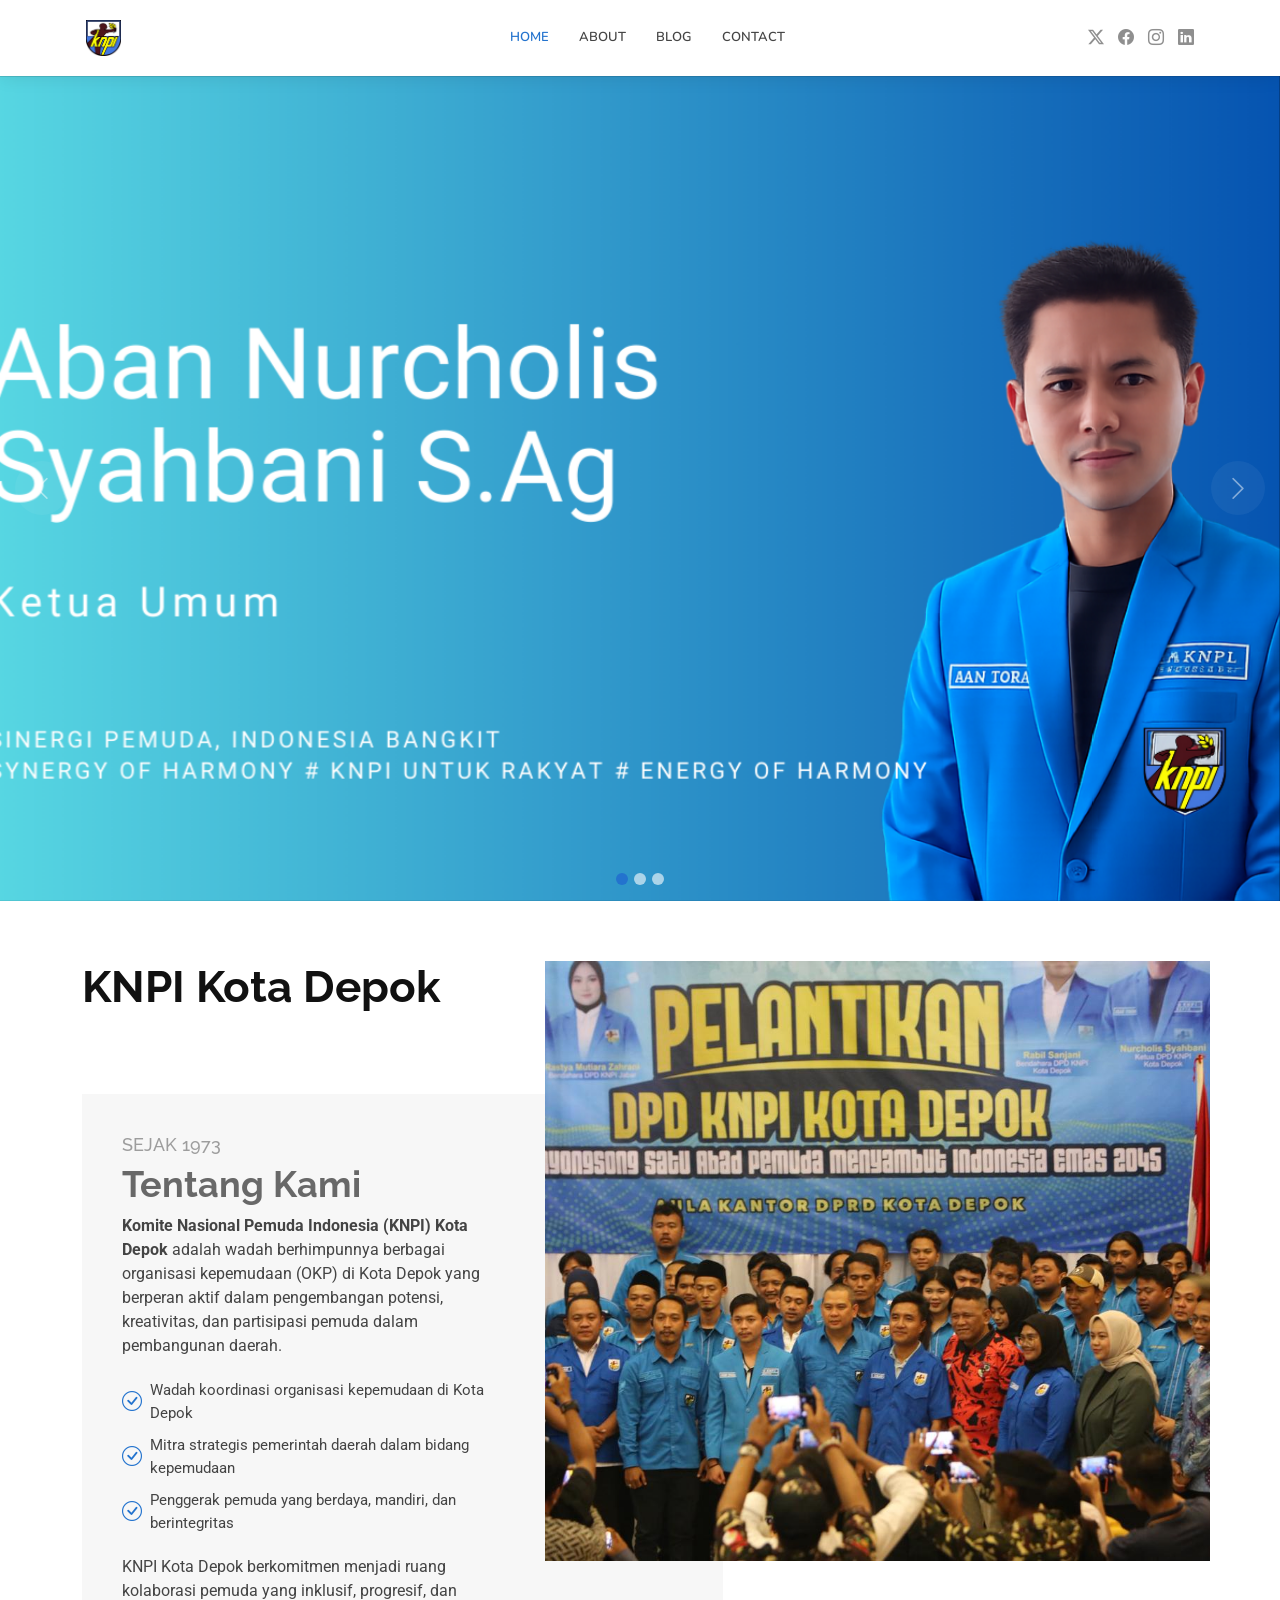
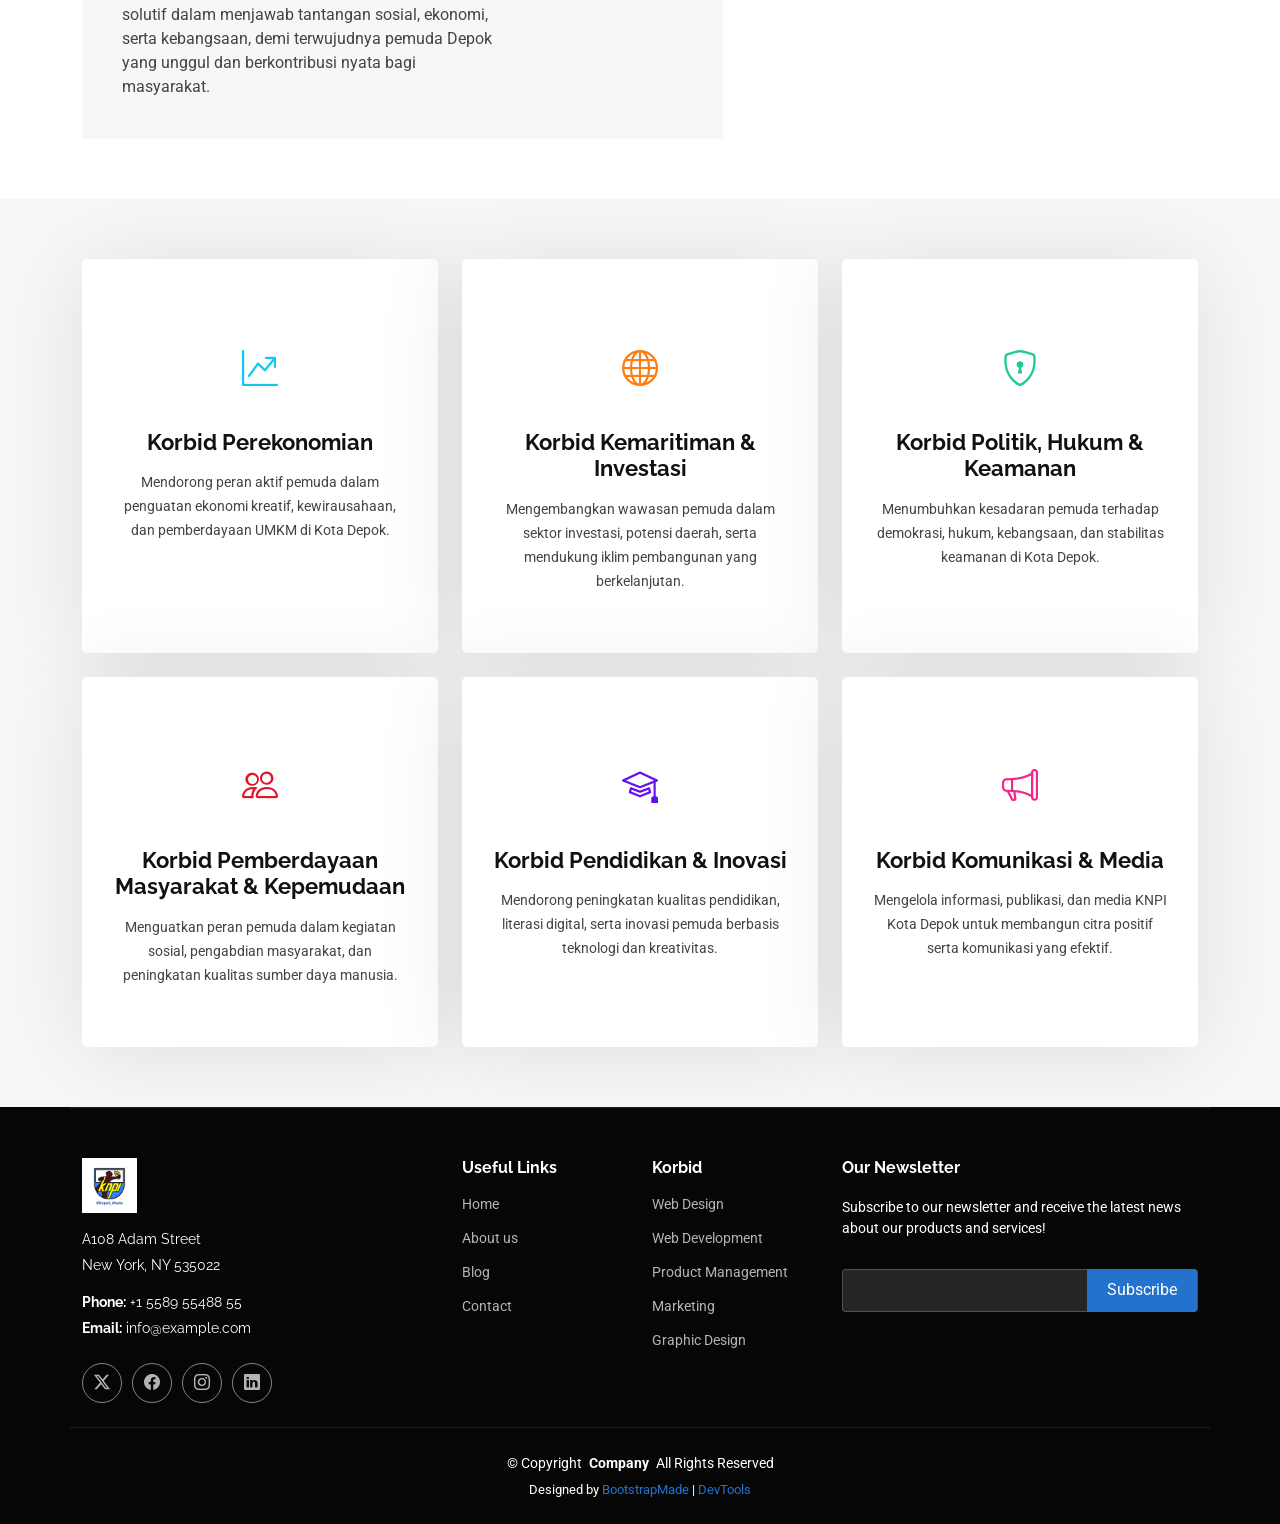
==== index.html @ 75bff372 "first commit" ====
<!doctype html>
<html lang="en">

<head>
  <meta charset="utf-8" />
  <meta content="width=device-width, initial-scale=1.0" name="viewport" />
  <title>Home - DPP KNPI</title>
  <meta name="description" content="" />
  <meta name="keywords" content="" />

  <!-- Favicons -->
  <link href="assets/img/logo/1.jpg" rel="icon" />
  <link href="aassets/img/logo/1.jpg" rel="apple-touch-icon" />

  <!-- Fonts -->
  <link href="https://fonts.googleapis.com" rel="preconnect" />
  <link href="https://fonts.gstatic.com" rel="preconnect" crossorigin />
  <link
    href="https://fonts.googleapis.com/css2?family=Roboto:ital,wght@0,100;0,300;0,400;0,500;0,700;0,900;1,100;1,300;1,400;1,500;1,700;1,900&family=Raleway:ital,wght@0,100;0,200;0,300;0,400;0,500;0,600;0,700;0,800;0,900;1,100;1,200;1,300;1,400;1,500;1,600;1,700;1,800;1,900&family=Nunito:ital,wght@0,200;0,300;0,400;0,500;0,600;0,700;0,800;0,900;1,200;1,300;1,400;1,500;1,600;1,700;1,800;1,900&display=swap"
    rel="stylesheet" />

  <!-- Vendor CSS Files -->
  <link href="assets/vendor/bootstrap/css/bootstrap.min.css" rel="stylesheet" />
  <link href="assets/vendor/bootstrap-icons/bootstrap-icons.css" rel="stylesheet" />
  <link href="assets/vendor/aos/aos.css" rel="stylesheet" />
  <link href="assets/vendor/glightbox/css/glightbox.min.css" rel="stylesheet" />
  <link href="assets/vendor/swiper/swiper-bundle.min.css" rel="stylesheet" />

  <!-- Main CSS File -->
  <link href="assets/css/main.css" rel="stylesheet" />

  <!-- =======================================================
  * Template Name: Company
  * Template URL: https://bootstrapmade.com/company-free-html-bootstrap-template/
  * Updated: Aug 07 2024 with Bootstrap v5.3.3
  * Author: BootstrapMade.com
  * License: https://bootstrapmade.com/license/
  ======================================================== -->
</head>
<style>
  /* =========================
   DESKTOP ONLY
========================= */
  @media (min-width: 1200px) {
    #header .container {
      position: relative;
      padding: 10px 16px;
    }

    #header .navmenu {
      position: absolute;
      left: 50%;
      transform: translateX(-50%);
    }

    /* #header .logo-img {
      max-height: 5%;
      height: 5%;
      width: 5%;
    } */

  }

  /* Footer Logo */
  .footer-logo-img {
    height: 55px;
    width: auto;
    object-fit: contain;
  }

  /* Nama organisasi */
  .footer-about .sitename {
    font-size: 20px;
    font-weight: 700;
    color: #fff;
  }

  /* Mobile: logo ke tengah */
  @media (max-width: 767px) {
    .footer-logo {
      justify-content: center;
      text-align: center;
    }

    .footer-about {
      text-align: center;
    }

    .social-links {
      justify-content: center;
    }
  }
</style>

<body class="index-page">


  <header id="header" class="header d-flex align-items-center sticky-top">
    <div class="container position-relative d-flex align-items-center">

      <a href="index.html" class="logo d-flex align-items-center me-auto">
        <!-- Uncomment the line below if you also wish to use an image logo -->
        <!-- <img src="assets/img/logo.png" alt=""> -->
        <!-- <h1 class="sitename">Company</h1><span>.</span> -->
        <img src="assets/img/logo/1.jpg" alt="" class="logo-img">
      </a>

      <nav id="navmenu" class="navmenu align-items-center">
        <ul>
          <li><a href="#hero" class="active">Home</a></li>
          <li><a href="about.html">About</a></li>
          <li><a href="blog.html">Blog</a></li>
          <li><a href="contact.html">Contact</a></li>
        </ul>
        <i class="mobile-nav-toggle d-xl-none bi bi-list"></i>
      </nav>

      <div class="header-social-links">
        <a href="#" class="twitter"><i class="bi bi-twitter-x"></i></a>
        <a href="#" class="facebook"><i class="bi bi-facebook"></i></a>
        <a href="#" class="instagram"><i class="bi bi-instagram"></i></a>
        <a href="#" class="linkedin"><i class="bi bi-linkedin"></i></a>
      </div>

    </div>
  </header>

  <main class="main">

    <!-- Hero Section -->
    <section id="hero" class="hero section dark-background">
      <div id="hero-carousel" class="carousel slide carousel-fade" data-bs-ride="carousel" data-bs-interval="4000">
        <div class="carousel-item active">
          <img src="assets/img/hero-carousel/bg4.jpg" alt="">
          <!-- <div class="container">
            <h2>We are professional</h2>
            <p>
              Lorem ipsum dolor sit amet, consectetur adipiscing elit, sed do
              eiusmod tempor incididunt ut labore et dolore magna aliqua. Ut
              enim ad minim veniam, quis nostrud exercitation ullamco laboris
              nisi ut aliquip ex ea commodo consequat.
            </p>
            <a href="about.html" class="btn-get-started">Read More</a>
          </div> -->
        </div>
        <!-- End Carousel Item -->

        <div class="carousel-item">
          <img src="assets/img/hero-carousel/bg4.jpg" alt="" />
          <div class="container">
            <h2>Komite Nasional Pemuda Indonesia.</h2>
            <p>
              KNPI merupakan organisasi kepemudaan tingkat nasional yang berfungsi sebagai wadah berhimpunnya berbagai
              organisasi pemuda (OKP) di Indonesia.
            </p>
            <a href="about.html" class="btn-get-started">Read More</a>
          </div>
        </div>
        <!-- End Carousel Item -->

        <div class="carousel-item">
          <img src="assets/img/hero-carousel/2-1-2045953549.jpg" alt="" />
          <div class="container">
            <h2>Komite Nasional Pemuda Indonesia.</h2>
            <p>
              KNPI berfungsi sebagai mitra strategis dalam pembangunan pemuda Indonesia, khususnya dalam menghadapi
              tantangan ekonomi dan sosial di tingkat daerah maupun nasional.
            </p>
            <a href="about.html" class="btn-get-started">Read More</a>
          </div>
        </div>
        <!-- End Carousel Item -->

        <a class="carousel-control-prev" href="#hero-carousel" role="button" data-bs-slide="prev">
          <span class="carousel-control-prev-icon bi bi-chevron-left" aria-hidden="true"></span>
        </a>

        <a class="carousel-control-next" href="#hero-carousel" role="button" data-bs-slide="next">
          <span class="carousel-control-next-icon bi bi-chevron-right" aria-hidden="true"></span>
        </a>

        <ol class="carousel-indicators"></ol>
      </div>
    </section>
    <!-- /Hero Section -->

    <!-- About Section -->
    <section id="about" class="about section">
      <div class="container">
        <div class="row position-relative">

          <!-- GAMBAR -->
          <div class="col-lg-7 about-img" data-aos="zoom-out" data-aos-delay="200">
            <img src="assets/img/hero-carousel/bg5.jpg" class="img-fluid" alt="KNPI Kota Depok">
          </div>

          <!-- KONTEN -->
          <div class="col-lg-7" data-aos="fade-up" data-aos-delay="100">
            <h2 class="inner-title">KNPI Kota Depok</h2>

            <div class="our-story">
              <h4>Sejak 1973</h4>
              <h3>Tentang Kami</h3>

              <p>
                <strong>Komite Nasional Pemuda Indonesia (KNPI) Kota Depok</strong> adalah
                wadah berhimpunnya berbagai organisasi kepemudaan (OKP) di Kota Depok
                yang berperan aktif dalam pengembangan potensi, kreativitas, dan
                partisipasi pemuda dalam pembangunan daerah.
              </p>

              <ul>
                <li>
                  <i class="bi bi-check-circle"></i>
                  <span>Wadah koordinasi organisasi kepemudaan di Kota Depok</span>
                </li>
                <li>
                  <i class="bi bi-check-circle"></i>
                  <span>Mitra strategis pemerintah daerah dalam bidang kepemudaan</span>
                </li>
                <li>
                  <i class="bi bi-check-circle"></i>
                  <span>Penggerak pemuda yang berdaya, mandiri, dan berintegritas</span>
                </li>
              </ul>

              <p>
                KNPI Kota Depok berkomitmen menjadi ruang kolaborasi pemuda yang inklusif,
                progresif, dan solutif dalam menjawab tantangan sosial, ekonomi, serta
                kebangsaan, demi terwujudnya pemuda Depok yang unggul dan berkontribusi
                nyata bagi masyarakat.
              </p>

              <!-- <div class="watch-video d-flex align-items-center position-relative">
                <i class="bi bi-play-circle"></i>
                <a href="https://youtu.be/8VovZm5Efmw?si=hedbbaon34WELn_Z" class="stretched-link">Pelantikan Nurcholis Syahbani Ketua DPD KNPI Kota Depok</a>
              </div> -->
            </div>
          </div>

        </div>
      </div>
    </section>

    <!-- /About Section -->

    <!-- Services Section -->
    <section id="services" class="services section light-background">
      <div class="container">

        <div class="row gy-4">

          <!-- Korbid Perekonomian -->
          <div class="col-lg-4 col-md-6" data-aos="fade-up" data-aos-delay="100">
            <div class="service-item item-cyan position-relative">
              <div class="icon">
                <i class="bi bi-graph-up-arrow"></i>
              </div>
              <h3>Korbid Perekonomian</h3>
              <p>
                Mendorong peran aktif pemuda dalam penguatan ekonomi kreatif,
                kewirausahaan, dan pemberdayaan UMKM di Kota Depok.
              </p>
            </div>
          </div>

          <!-- Korbid Kemaritiman & Investasi -->
          <div class="col-lg-4 col-md-6" data-aos="fade-up" data-aos-delay="200">
            <div class="service-item item-orange position-relative">
              <div class="icon">
                <i class="bi bi-globe"></i>
              </div>
              <h3>Korbid Kemaritiman & Investasi</h3>
              <p>
                Mengembangkan wawasan pemuda dalam sektor investasi, potensi daerah,
                serta mendukung iklim pembangunan yang berkelanjutan.
              </p>
            </div>
          </div>

          <!-- Korbid Polhukam -->
          <div class="col-lg-4 col-md-6" data-aos="fade-up" data-aos-delay="300">
            <div class="service-item item-teal position-relative">
              <div class="icon">
                <i class="bi bi-shield-lock"></i>
              </div>
              <h3>Korbid Politik, Hukum & Keamanan</h3>
              <p>
                Menumbuhkan kesadaran pemuda terhadap demokrasi, hukum,
                kebangsaan, dan stabilitas keamanan di Kota Depok.
              </p>
            </div>
          </div>

          <!-- Korbid PMK -->
          <div class="col-lg-4 col-md-6" data-aos="fade-up" data-aos-delay="400">
            <div class="service-item item-red position-relative">
              <div class="icon">
                <i class="bi bi-people"></i>
              </div>
              <h3>Korbid Pemberdayaan Masyarakat & Kepemudaan</h3>
              <p>
                Menguatkan peran pemuda dalam kegiatan sosial, pengabdian masyarakat,
                dan peningkatan kualitas sumber daya manusia.
              </p>
            </div>
          </div>

          <!-- Korbid Pendidikan & Inovasi -->
          <div class="col-lg-4 col-md-6" data-aos="fade-up" data-aos-delay="500">
            <div class="service-item item-indigo position-relative">
              <div class="icon">
                <i class="bi bi-mortarboard"></i>
              </div>
              <h3>Korbid Pendidikan & Inovasi</h3>
              <p>
                Mendorong peningkatan kualitas pendidikan, literasi digital,
                serta inovasi pemuda berbasis teknologi dan kreativitas.
              </p>
            </div>
          </div>

          <!-- Korbid Kominfo & Media -->
          <div class="col-lg-4 col-md-6" data-aos="fade-up" data-aos-delay="600">
            <div class="service-item item-pink position-relative">
              <div class="icon">
                <i class="bi bi-megaphone"></i>
              </div>
              <h3>Korbid Komunikasi & Media</h3>
              <p>
                Mengelola informasi, publikasi, dan media KNPI Kota Depok
                untuk membangun citra positif serta komunikasi yang efektif.
              </p>
            </div>
          </div>

        </div>
      </div>
    </section>
  </main>

  <!-- footer -->
  <footer id="footer" class="footer dark-background">
    <div class="container footer-top">
      <div class="row gy-4">
        <div class="col-lg-4 col-md-6 footer-about">
          <img src="assets/img/logo/2.jpg" alt="KNPI Kota Depok" class="footer-logo-img">
          <!-- <span class="sitename">KNPI</span> -->
          </a>
          <div class="footer-contact pt-3">
            <p>A108 Adam Street</p>
            <p>New York, NY 535022</p>
            <p class="mt-3">
              <strong>Phone:</strong> <span>+1 5589 55488 55</span>
            </p>
            <p><strong>Email:</strong> <span>info@example.com</span></p>
          </div>
          <div class="social-links d-flex mt-4">
            <a href=""><i class="bi bi-twitter-x"></i></a>
            <a href=""><i class="bi bi-facebook"></i></a>
            <a href=""><i class="bi bi-instagram"></i></a>
            <a href=""><i class="bi bi-linkedin"></i></a>
          </div>
        </div>

        <div class="col-lg-2 col-md-3 footer-links">
          <h4>Useful Links</h4>
          <ul>
            <li><a href="index.html">Home</a></li>
            <li><a href="about.html">About us</a></li>
            <li><a href="blog.html">Blog</a></li>
            <li><a href="contact.html">Contact</a></li>
            <!-- <li><a href="#">Privacy policy</a></li> -->
          </ul>
        </div>

        <div class="col-lg-2 col-md-3 footer-links">
          <h4>Korbid</h4>
          <ul>
            <li><a href="#">Web Design</a></li>
            <li><a href="#">Web Development</a></li>
            <li><a href="#">Product Management</a></li>
            <li><a href="#">Marketing</a></li>
            <li><a href="#">Graphic Design</a></li>
          </ul>
        </div>

        <div class="col-lg-4 col-md-12 footer-newsletter">
          <h4>Our Newsletter</h4>
          <p>
            Subscribe to our newsletter and receive the latest news about our
            products and services!
          </p>
          <form action="forms/newsletter.php" method="post" class="php-email-form">
            <div class="newsletter-form">
              <input type="email" name="email" /><input type="submit" value="Subscribe" />
            </div>
            <div class="loading">Loading</div>
            <div class="error-message"></div>
            <div class="sent-message">
              Your subscription request has been sent. Thank you!
            </div>
          </form>
        </div>
      </div>
    </div>

    <div class="container copyright text-center mt-4">
      <p>
        © <span>Copyright</span>
        <strong class="px-1 sitename">Company</strong>
        <span>All Rights Reserved</span>
      </p>
      <div class="credits">
        <!-- All the links in the footer should remain intact. -->
        <!-- You can delete the links only if you've purchased the pro version. -->
        <!-- Licensing information: https://bootstrapmade.com/license/ -->
        <!-- Purchase the pro version with working PHP/AJAX contact form: [buy-url] -->
        Designed by <a href="https://bootstrapmade.com/">BootstrapMade</a> |
        <a href="https://bootstrapmade.com/tools/">DevTools</a>
      </div>
    </div>
  </footer>

  <!-- Scroll Top -->
  <a href="#" id="scroll-top" class="scroll-top d-flex align-items-center justify-content-center"><i
      class="bi bi-arrow-up-short"></i></a>

  <!-- Preloader -->
  <div id="preloader"></div>

  <!-- Vendor JS Files -->
  <script src="assets/vendor/bootstrap/js/bootstrap.bundle.min.js"></script>
  <script src="assets/vendor/php-email-form/validate.js"></script>
  <script src="assets/vendor/aos/aos.js"></script>
  <script src="assets/vendor/glightbox/js/glightbox.min.js"></script>
  <script src="assets/vendor/imagesloaded/imagesloaded.pkgd.min.js"></script>
  <script src="assets/vendor/isotope-layout/isotope.pkgd.min.js"></script>
  <script src="assets/vendor/waypoints/noframework.waypoints.js"></script>
  <script src="assets/vendor/swiper/swiper-bundle.min.js"></script>

  <!-- Main JS File -->
  <script src="assets/js/main.js"></script>
</body>

</html>
---- assets/css/main.css ----
/**
* Template Name: Company
* Template URL: https://bootstrapmade.com/company-free-html-bootstrap-template/
* Updated: Aug 07 2024 with Bootstrap v5.3.3
* Author: BootstrapMade.com
* License: https://bootstrapmade.com/license/
*/

/*--------------------------------------------------------------
# Font & Color Variables
# Help: https://bootstrapmade.com/color-system/
--------------------------------------------------------------*/
/* Fonts */
:root {
  --default-font: "Roboto",  system-ui, -apple-system, "Segoe UI", Roboto, "Helvetica Neue", Arial, "Noto Sans", "Liberation Sans", sans-serif, "Apple Color Emoji", "Segoe UI Emoji", "Segoe UI Symbol", "Noto Color Emoji";
  --heading-font: "Raleway",  sans-serif;
  --nav-font: "Nunito",  sans-serif;
}

/* Global Colors - The following color variables are used throughout the website. Updating them here will change the color scheme of the entire website */
:root { 
  --background-color: #ffffff; /* Background color for the entire website, including individual sections */
  --default-color: #444444; /* Default color used for the majority of the text content across the entire website */
  --heading-color: #111111; /* Color for headings, subheadings and title throughout the website */
  --accent-color: #2373ce; /* Accent color that represents your brand on the website. It's used for buttons, links, and other elements that need to stand out */
  --surface-color: #ffffff; /* The surface color is used as a background of boxed elements within sections, such as cards, icon boxes, or other elements that require a visual separation from the global background. */
  --contrast-color: #ffffff; /* Contrast color for text, ensuring readability against backgrounds of accent, heading, or default colors. */
}

/* Nav Menu Colors - The following color variables are used specifically for the navigation menu. They are separate from the global colors to allow for more customization options */
:root {
  --nav-color: #444444;  /* The default color of the main navmenu links */
  --nav-hover-color: #2373ce; /* Applied to main navmenu links when they are hovered over or active */
  --nav-mobile-background-color: #ffffff; /* Used as the background color for mobile navigation menu */
  --nav-dropdown-background-color: #ffffff; /* Used as the background color for dropdown items that appear when hovering over primary navigation items */
  --nav-dropdown-color: #444444; /* Used for navigation links of the dropdown items in the navigation menu. */
  --nav-dropdown-hover-color: #2373ce; /* Similar to --nav-hover-color, this color is applied to dropdown navigation links when they are hovered over. */
}

/* Color Presets - These classes override global colors when applied to any section or element, providing reuse of the sam color scheme. */

.light-background {
  --background-color: #f7f7f7;
  --surface-color: #ffffff;
}

.dark-background {
  --background-color: #060606;
  --default-color: #ffffff;
  --heading-color: #ffffff;
  --surface-color: #252525;
  --contrast-color: #ffffff;
}

.accent-background {
  --background-color: #2373ce;
  --default-color: #ffffff;
  --heading-color: #ffffff;
  --accent-color: #ffffff;
  --surface-color: #2ae149;
  --contrast-color: #ffffff;
}

/* Smooth scroll */
:root {
  scroll-behavior: smooth;
}

/*--------------------------------------------------------------
# General Styling & Shared Classes
--------------------------------------------------------------*/
body {
  color: var(--default-color);
  background-color: var(--background-color);
  font-family: var(--default-font);
}

a {
  color: var(--accent-color);
  text-decoration: none;
  transition: 0.3s;
}

a:hover {
  color: color-mix(in srgb, var(--accent-color), transparent 25%);
  text-decoration: none;
}

h1,
h2,
h3,
h4,
h5,
h6 {
  color: var(--heading-color);
  font-family: var(--heading-font);
}

/* PHP Email Form Messages
------------------------------*/
.php-email-form .error-message {
  display: none;
  background: #df1529;
  color: #ffffff;
  text-align: left;
  padding: 15px;
  margin-bottom: 24px;
  font-weight: 600;
}

.php-email-form .sent-message {
  display: none;
  color: #ffffff;
  background: #059652;
  text-align: center;
  padding: 15px;
  margin-bottom: 24px;
  font-weight: 600;
}

.php-email-form .loading {
  display: none;
  background: var(--surface-color);
  text-align: center;
  padding: 15px;
  margin-bottom: 24px;
}

.php-email-form .loading:before {
  content: "";
  display: inline-block;
  border-radius: 50%;
  width: 24px;
  height: 24px;
  margin: 0 10px -6px 0;
  border: 3px solid var(--accent-color);
  border-top-color: var(--surface-color);
  animation: php-email-form-loading 1s linear infinite;
}

@keyframes php-email-form-loading {
  0% {
    transform: rotate(0deg);
  }

  100% {
    transform: rotate(360deg);
  }
}

/*--------------------------------------------------------------
# Global Header
--------------------------------------------------------------*/
.header {
  color: var(--default-color);
  background-color: var(--background-color);
  padding: 10px 0;
  transition: all 0.5s;
  z-index: 997;
  box-shadow: 0px 0 18px rgba(0, 0, 0, 0.1);
}

.header .logo {
  line-height: 1;
}

.header .logo img {
  max-height: 36px;
  margin-right: 8px;
}

.header .logo h1 {
  font-size: 26px;
  margin: 0;
  font-weight: 700;
  text-transform: uppercase;
  color: var(--heading-color);
}

.header .logo span {
  color: var(--accent-color);
  font-size: 26px;
  font-weight: 700;
}

.header .header-social-links {
  padding: 0 0 0 15px;
}

.header .header-social-links a {
  color: color-mix(in srgb, var(--default-color), transparent 40%);
  padding-left: 10px;
  display: inline-block;
  transition: 0.3s;
  font-size: 16px;
}

.header .header-social-links a:hover {
  color: var(--accent-color);
}

.header .header-social-links a i {
  line-height: 0px;
}

@media (max-width: 1200px) {
  .header .logo {
    order: 1;
  }

  .header .logo h1 {
    font-size: 24px;
  }

  .header .header-social-links {
    order: 2;
    padding: 0 15px 0 0;
  }

  .header .navmenu {
    order: 3;
  }
}

/*--------------------------------------------------------------
# Navigation Menu
--------------------------------------------------------------*/
/* Navmenu - Desktop */
@media (min-width: 1200px) {
  .navmenu {
    padding: 0;
  }

  .navmenu ul {
    margin: 0;
    padding: 0;
    display: flex;
    list-style: none;
    align-items: center;
  }

  .navmenu li {
    position: relative;
  }

  .navmenu a,
  .navmenu a:focus {
    color: var(--nav-color);
    padding: 18px 15px;
    font-size: 13px;
    font-family: var(--nav-font);
    text-transform: uppercase;
    font-weight: 600;
    display: flex;
    align-items: center;
    justify-content: space-between;
    white-space: nowrap;
    transition: 0.3s;
  }

  .navmenu a i,
  .navmenu a:focus i {
    font-size: 12px;
    line-height: 0;
    margin-left: 5px;
    transition: 0.3s;
  }

  .navmenu li:last-child a {
    padding-right: 0;
  }

  .navmenu li:hover>a,
  .navmenu .active,
  .navmenu .active:focus {
    color: var(--nav-hover-color);
  }

  .navmenu .dropdown ul {
    margin: 0;
    padding: 10px 0;
    background: var(--nav-dropdown-background-color);
    display: block;
    position: absolute;
    visibility: hidden;
    left: 14px;
    top: 130%;
    opacity: 0;
    transition: 0.3s;
    border-radius: 4px;
    z-index: 99;
    box-shadow: 0px 0px 30px rgba(0, 0, 0, 0.1);
  }

  .navmenu .dropdown ul li {
    min-width: 200px;
  }

  .navmenu .dropdown ul a {
    padding: 10px 20px;
    font-size: 15px;
    text-transform: none;
    color: var(--nav-dropdown-color);
  }

  .navmenu .dropdown ul a i {
    font-size: 12px;
  }

  .navmenu .dropdown ul a:hover,
  .navmenu .dropdown ul .active:hover,
  .navmenu .dropdown ul li:hover>a {
    color: var(--nav-dropdown-hover-color);
  }

  .navmenu .dropdown:hover>ul {
    opacity: 1;
    top: 100%;
    visibility: visible;
  }

  .navmenu .dropdown .dropdown ul {
    top: 0;
    left: -90%;
    visibility: hidden;
  }

  .navmenu .dropdown .dropdown:hover>ul {
    opacity: 1;
    top: 0;
    left: -100%;
    visibility: visible;
  }
}

/* Navmenu - Mobile */
@media (max-width: 1199px) {
  .mobile-nav-toggle {
    color: var(--nav-color);
    font-size: 28px;
    line-height: 0;
    margin-right: 10px;
    cursor: pointer;
    transition: color 0.3s;
  }

  .navmenu {
    padding: 0;
    z-index: 9997;
  }

  .navmenu ul {
    display: none;
    list-style: none;
    position: absolute;
    inset: 60px 20px 20px 20px;
    padding: 10px 0;
    margin: 0;
    border-radius: 6px;
    background-color: var(--nav-mobile-background-color);
    overflow-y: auto;
    transition: 0.3s;
    z-index: 9998;
    box-shadow: 0px 0px 30px rgba(0, 0, 0, 0.1);
  }

  .navmenu a,
  .navmenu a:focus {
    color: var(--nav-dropdown-color);
    padding: 10px 20px;
    font-family: var(--nav-font);
    font-size: 17px;
    font-weight: 500;
    display: flex;
    align-items: center;
    justify-content: space-between;
    white-space: nowrap;
    transition: 0.3s;
  }

  .navmenu a i,
  .navmenu a:focus i {
    font-size: 12px;
    line-height: 0;
    margin-left: 5px;
    width: 30px;
    height: 30px;
    display: flex;
    align-items: center;
    justify-content: center;
    border-radius: 50%;
    transition: 0.3s;
    background-color: color-mix(in srgb, var(--accent-color), transparent 90%);
  }

  .navmenu a i:hover,
  .navmenu a:focus i:hover {
    background-color: var(--accent-color);
    color: var(--contrast-color);
  }

  .navmenu a:hover,
  .navmenu .active,
  .navmenu .active:focus {
    color: var(--nav-dropdown-hover-color);
  }

  .navmenu .active i,
  .navmenu .active:focus i {
    background-color: var(--accent-color);
    color: var(--contrast-color);
    transform: rotate(180deg);
  }

  .navmenu .dropdown ul {
    position: static;
    display: none;
    z-index: 99;
    padding: 10px 0;
    margin: 10px 20px;
    background-color: var(--nav-dropdown-background-color);
    border: 1px solid color-mix(in srgb, var(--default-color), transparent 90%);
    box-shadow: none;
    transition: all 0.5s ease-in-out;
  }

  .navmenu .dropdown ul ul {
    background-color: rgba(33, 37, 41, 0.1);
  }

  .navmenu .dropdown>.dropdown-active {
    display: block;
    background-color: rgba(33, 37, 41, 0.03);
  }

  .mobile-nav-active {
    overflow: hidden;
  }

  .mobile-nav-active .mobile-nav-toggle {
    color: #fff;
    position: absolute;
    font-size: 32px;
    top: 15px;
    right: 15px;
    margin-right: 0;
    z-index: 9999;
  }

  .mobile-nav-active .navmenu {
    position: fixed;
    overflow: hidden;
    inset: 0;
    background: rgba(33, 37, 41, 0.8);
    transition: 0.3s;
  }

  .mobile-nav-active .navmenu>ul {
    display: block;
  }
}

/*--------------------------------------------------------------
# Global Footer
--------------------------------------------------------------*/
.footer {
  color: var(--default-color);
  background-color: var(--background-color);
  font-size: 14px;
  position: relative;
}

.footer .footer-top {
  padding-top: 50px;
  border-top: 1px solid color-mix(in srgb, var(--default-color), transparent 90%);
}

.footer .footer-about .logo {
  line-height: 1;
  margin-bottom: 25px;
}

.footer .footer-about .logo img {
  max-height: 40px;
  margin-right: 6px;
}

.footer .footer-about .logo span {
  font-size: 26px;
  font-weight: 700;
  letter-spacing: 1px;
  font-family: var(--heading-font);
  color: var(--heading-color);
}

.footer .footer-about p {
  font-size: 14px;
  font-family: var(--heading-font);
}

.footer .social-links a {
  display: flex;
  align-items: center;
  justify-content: center;
  width: 40px;
  height: 40px;
  border-radius: 50%;
  border: 1px solid color-mix(in srgb, var(--default-color), transparent 50%);
  font-size: 16px;
  color: color-mix(in srgb, var(--default-color), transparent 30%);
  margin-right: 10px;
  transition: 0.3s;
}

.footer .social-links a:hover {
  color: var(--accent-color);
  border-color: var(--accent-color);
}

.footer h4 {
  font-size: 16px;
  font-weight: bold;
  position: relative;
  padding-bottom: 12px;
}

.footer .footer-links {
  margin-bottom: 30px;
}

.footer .footer-links ul {
  list-style: none;
  padding: 0;
  margin: 0;
}

.footer .footer-links ul i {
  padding-right: 2px;
  font-size: 12px;
  line-height: 0;
}

.footer .footer-links ul li {
  padding: 10px 0;
  display: flex;
  align-items: center;
}

.footer .footer-links ul li:first-child {
  padding-top: 0;
}

.footer .footer-links ul a {
  color: color-mix(in srgb, var(--default-color), transparent 30%);
  display: inline-block;
  line-height: 1;
}

.footer .footer-links ul a:hover {
  color: var(--accent-color);
}

.footer .footer-contact p {
  margin-bottom: 5px;
}

.footer .footer-newsletter .newsletter-form {
  margin-top: 30px;
  margin-bottom: 15px;
  padding: 6px 8px;
  position: relative;
  border-radius: 4px;
  border: 1px solid color-mix(in srgb, var(--default-color), transparent 80%);
  display: flex;
  background-color: var(--surface-color);
  transition: 0.3s;
}

.footer .footer-newsletter .newsletter-form:focus-within {
  border-color: var(--accent-color);
}

.footer .footer-newsletter .newsletter-form input[type=email] {
  border: 0;
  padding: 4px;
  width: 100%;
  background-color: var(--surface-color);
  color: var(--default-color);
}

.footer .footer-newsletter .newsletter-form input[type=email]:focus-visible {
  outline: none;
}

.footer .footer-newsletter .newsletter-form input[type=submit] {
  border: 0;
  font-size: 16px;
  padding: 0 20px;
  margin: -7px -8px -7px 0;
  background: var(--accent-color);
  color: var(--contrast-color);
  transition: 0.3s;
  border-radius: 0 4px 4px 0;
}

.footer .footer-newsletter .newsletter-form input[type=submit]:hover {
  background: color-mix(in srgb, var(--accent-color), transparent 20%);
}

.footer .copyright {
  padding: 25px 0;
  border-top: 1px solid color-mix(in srgb, var(--default-color), transparent 90%);
}

.footer .copyright p {
  margin-bottom: 0;
}

.footer .credits {
  margin-top: 6px;
  font-size: 13px;
}

/*--------------------------------------------------------------
# Preloader
--------------------------------------------------------------*/
#preloader {
  position: fixed;
  inset: 0;
  z-index: 999999;
  overflow: hidden;
  background: var(--background-color);
  transition: all 0.6s ease-out;
}

#preloader:before {
  content: "";
  position: fixed;
  top: calc(50% - 30px);
  left: calc(50% - 30px);
  border: 6px solid #ffffff;
  border-color: var(--accent-color) transparent var(--accent-color) transparent;
  border-radius: 50%;
  width: 60px;
  height: 60px;
  animation: animate-preloader 1.5s linear infinite;
}

@keyframes animate-preloader {
  0% {
    transform: rotate(0deg);
  }

  100% {
    transform: rotate(360deg);
  }
}

/*--------------------------------------------------------------
# Scroll Top Button
--------------------------------------------------------------*/
.scroll-top {
  position: fixed;
  visibility: hidden;
  opacity: 0;
  right: 15px;
  bottom: 15px;
  z-index: 99999;
  background-color: var(--accent-color);
  width: 40px;
  height: 40px;
  border-radius: 4px;
  transition: all 0.4s;
}

.scroll-top i {
  font-size: 24px;
  color: var(--contrast-color);
  line-height: 0;
}

.scroll-top:hover {
  background-color: color-mix(in srgb, var(--accent-color), transparent 20%);
  color: var(--contrast-color);
}

.scroll-top.active {
  visibility: visible;
  opacity: 1;
}

/*--------------------------------------------------------------
# Disable aos animation delay on mobile devices
--------------------------------------------------------------*/
@media screen and (max-width: 768px) {
  [data-aos-delay] {
    transition-delay: 0 !important;
  }
}

/*--------------------------------------------------------------
# Global Page Titles & Breadcrumbs
--------------------------------------------------------------*/
.page-title {
  color: var(--default-color);
  background-color: var(--background-color);
  padding: 25px 0;
  position: relative;
}

.page-title h1 {
  font-size: 24px;
  font-weight: 700;
}

.page-title .breadcrumbs ol {
  display: flex;
  flex-wrap: wrap;
  list-style: none;
  padding: 0;
  margin: 0;
  font-size: 14px;
  font-weight: 400;
}

.page-title .breadcrumbs ol li+li {
  padding-left: 10px;
}

.page-title .breadcrumbs ol li+li::before {
  content: "/";
  display: inline-block;
  padding-right: 10px;
  color: color-mix(in srgb, var(--default-color), transparent 70%);
}

/*--------------------------------------------------------------
# Global Sections
--------------------------------------------------------------*/
section,
.section {
  color: var(--default-color);
  background-color: var(--background-color);
  padding: 60px 0;
  scroll-margin-top: 100px;
  overflow: clip;
}

@media (max-width: 1199px) {

  section,
  .section {
    scroll-margin-top: 66px;
  }
}

/*--------------------------------------------------------------
# Global Section Titles
--------------------------------------------------------------*/
.section-title {
  text-align: center;
  padding-bottom: 60px;
  position: relative;
}

.section-title h2 {
  font-size: 32px;
  font-weight: 700;
  margin-bottom: 20px;
  text-transform: uppercase;
  padding-bottom: 20px;
  position: relative;
}

.section-title h2:after {
  content: "";
  position: absolute;
  display: block;
  width: 50px;
  height: 3px;
  background: var(--accent-color);
  left: 0;
  right: 0;
  bottom: 0;
  margin: auto;
}

.section-title p {
  margin-bottom: 0;
}

/*--------------------------------------------------------------
# Hero Section
--------------------------------------------------------------*/
.hero {
  padding: 0;
}

.hero .carousel {
  width: 100%;
  min-height: calc(100vh - 75px);
  padding: 0;
  margin: 0;
  position: relative;
}

@media (max-height: 500px),
(max-width: 1200px) {
  .hero .carousel {
    min-height: calc(100vh - 48px);
  }
}

.hero img {
  position: absolute;
  inset: 0;
  display: block;
  width: 100%;
  height: 100%;
  object-fit: cover;
  z-index: 1;
}

.hero .carousel-item {
  position: absolute;
  inset: 0;
  background-size: cover;
  background-position: center;
  background-repeat: no-repeat;
  display: flex;
  justify-content: center;
  align-items: flex-end;
}

.hero .container {
  background: color-mix(in srgb, var(--surface-color), transparent 40%);
  position: relative;
  text-align: center;
  padding-top: 30px;
  padding-bottom: 30px;
  margin-bottom: 50px;
  border-top: 4px solid var(--accent-color);
  z-index: 3;
}

@media (max-width: 1200px) {
  .hero .container {
    margin-left: 50px;
    margin-right: 50px;
  }
}

.hero h2 {
  margin-bottom: 20px;
  font-size: 36px;
  font-weight: 700;
}

@media (max-width: 768px) {
  .hero h2 {
    font-size: 30px;
  }
}

.hero .btn-get-started {
  font-weight: 500;
  font-size: 15px;
  letter-spacing: 1px;
  display: inline-block;
  padding: 8px 32px;
  transition: 0.5s;
  margin: 10px;
  border-radius: 4px;
  color: var(--contrast-color);
  border: 2px solid var(--accent-color);
}

.hero .btn-get-started:hover {
  background: var(--accent-color);
  color: var(--contrast-color);
}

.hero .carousel-control-prev {
  justify-content: start;
}

@media (min-width: 640px) {
  .hero .carousel-control-prev {
    padding-left: 15px;
  }
}

.hero .carousel-control-next {
  justify-content: end;
}

@media (min-width: 640px) {
  .hero .carousel-control-next {
    padding-right: 15px;
  }
}

.hero .carousel-control-next-icon,
.hero .carousel-control-prev-icon {
  background: none;
  font-size: 26px;
  line-height: 0;
  background: color-mix(in srgb, var(--default-color), transparent 90%);
  border-radius: 50px;
  color: var(--contrast-color);
  transition: 0.3s;
  width: 54px;
  height: 54px;
  display: flex;
  align-items: center;
  justify-content: center;
}

.hero .carousel-control-prev,
.hero .carousel-control-next {
  transition: 0.3s;
  opacity: 0.5;
}

.hero .carousel-control-prev:focus,
.hero .carousel-control-next:focus {
  opacity: 0.5;
}

.hero .carousel-control-prev:hover,
.hero .carousel-control-next:hover {
  opacity: 0.9;
}

.hero .carousel-control-prev:hover .carousel-control-next-icon,
.hero .carousel-control-prev:hover .carousel-control-prev-icon,
.hero .carousel-control-next:hover .carousel-control-next-icon,
.hero .carousel-control-next:hover .carousel-control-prev-icon {
  background: var(--accent-color);
  color: var(--default-color);
}

.hero .carousel-indicators li {
  cursor: pointer;
  background: var(--default-color);
  overflow: hidden;
  border: 0;
  width: 12px;
  height: 12px;
  border-radius: 50px;
  opacity: 0.6;
  transition: 0.3s;
}

.hero .carousel-indicators li.active {
  opacity: 1;
  background: var(--accent-color);
}

/*--------------------------------------------------------------
# About Section
--------------------------------------------------------------*/
.about .inner-title {
  font-size: 2.75rem;
  font-weight: 700;
  margin: 30px 0;
}

@media (min-width: 991px) {
  .about .inner-title {
    max-width: 65%;
    margin: 0 0 80px 0;
  }
}

.about .our-story {
  padding: 40px;
  background-color: color-mix(in srgb, var(--default-color), transparent 96%);
}

@media (min-width: 991px) {
  .about .our-story {
    padding-right: 35%;
  }
}

.about .our-story h4 {
  text-transform: uppercase;
  font-size: 1.1rem;
  color: color-mix(in srgb, var(--default-color), transparent 50%);
}

.about .our-story h3 {
  font-size: 2.25rem;
  font-weight: 700;
  color: color-mix(in srgb, var(--default-color), transparent 20%);
}

.about .our-story p:last-child {
  margin-bottom: 0;
}

.about ul {
  list-style: none;
  padding: 0;
  font-size: 15px;
}

.about ul li {
  padding: 5px 0;
  display: flex;
  align-items: center;
}

.about ul i {
  font-size: 1.25rem;
  margin-right: 0.5rem;
  line-height: 1.2;
  color: var(--accent-color);
}

.about .watch-video i {
  font-size: 2rem;
  transition: 0.3s;
  color: var(--accent-color);
}

.about .watch-video a {
  font-weight: 600;
  color: color-mix(in srgb, var(--default-color), transparent 20%);
  margin-left: 8px;
  transition: 0.3s;
}

.about .watch-video:hover a {
  color: var(--accent-color);
}

.about .about-img {
  min-height: 400px;
  position: relative;
}

@media (min-width: 992px) {
  .about .about-img {
    position: absolute;
    top: 0;
    right: 0;
    min-height: 600px;
  }
}

.about .about-img img {
  position: absolute;
  inset: 0;
  display: block;
  width: 100%;
  height: 100%;
  object-fit: cover;
  object-position: center;
  z-index: 1;
}

/*--------------------------------------------------------------
# Services Section
--------------------------------------------------------------*/
.services .service-item {
  background-color: var(--surface-color);
  box-shadow: 0px 5px 90px 0px rgba(0, 0, 0, 0.1);
  height: 100%;
  padding: 60px 30px;
  text-align: center;
  transition: 0.3s;
  border-radius: 5px;
}

.services .service-item .icon {
  margin: 0 auto;
  width: 100px;
  height: 100px;
  display: flex;
  align-items: center;
  justify-content: center;
  transition: ease-in-out 0.3s;
  position: relative;
}

.services .service-item .icon i {
  font-size: 36px;
  transition: 0.5s;
  position: relative;
}

.services .service-item .icon svg {
  position: absolute;
  top: 0;
  left: 0;
}

.services .service-item .icon svg path {
  transition: 0.5s;
  fill: color-mix(in srgb, var(--default-color), transparent 95%);
}

.services .service-item h3 {
  font-weight: 700;
  margin: 10px 0 15px 0;
  font-size: 22px;
}

.services .service-item p {
  line-height: 24px;
  font-size: 14px;
  margin-bottom: 0;
}

.services .service-item:hover {
  box-shadow: 0px 5px 35px 0px rgba(0, 0, 0, 0.1);
}

.services .service-item.item-cyan i {
  color: #0dcaf0;
}

.services .service-item.item-cyan:hover .icon i {
  color: #fff;
}

.services .service-item.item-cyan:hover .icon path {
  fill: #0dcaf0;
}

.services .service-item.item-orange i {
  color: #fd7e14;
}

.services .service-item.item-orange:hover .icon i {
  color: #fff;
}

.services .service-item.item-orange:hover .icon path {
  fill: #fd7e14;
}

.services .service-item.item-teal i {
  color: #20c997;
}

.services .service-item.item-teal:hover .icon i {
  color: #fff;
}

.services .service-item.item-teal:hover .icon path {
  fill: #20c997;
}

.services .service-item.item-red i {
  color: #df1529;
}

.services .service-item.item-red:hover .icon i {
  color: #fff;
}

.services .service-item.item-red:hover .icon path {
  fill: #df1529;
}

.services .service-item.item-indigo i {
  color: #6610f2;
}

.services .service-item.item-indigo:hover .icon i {
  color: #fff;
}

.services .service-item.item-indigo:hover .icon path {
  fill: #6610f2;
}

.services .service-item.item-pink i {
  color: #f3268c;
}

.services .service-item.item-pink:hover .icon i {
  color: #fff;
}

.services .service-item.item-pink:hover .icon path {
  fill: #f3268c;
}

/*--------------------------------------------------------------
# Portfolio Section
--------------------------------------------------------------*/
.portfolio .portfolio-filters {
  padding: 0;
  margin: 0 auto 20px auto;
  list-style: none;
  text-align: center;
}

.portfolio .portfolio-filters li {
  cursor: pointer;
  display: inline-block;
  padding: 8px 20px 10px 20px;
  margin: 0;
  font-size: 15px;
  font-weight: 500;
  line-height: 1;
  margin-bottom: 5px;
  border-radius: 4px;
  transition: all 0.3s ease-in-out;
  font-family: var(--heading-font);
}

.portfolio .portfolio-filters li:hover,
.portfolio .portfolio-filters li.filter-active {
  color: var(--contrast-color);
  background-color: var(--accent-color);
}

.portfolio .portfolio-filters li:first-child {
  margin-left: 0;
}

.portfolio .portfolio-filters li:last-child {
  margin-right: 0;
}

@media (max-width: 575px) {
  .portfolio .portfolio-filters li {
    font-size: 14px;
    margin: 0 0 10px 0;
  }
}

.portfolio .portfolio-item {
  position: relative;
  overflow: hidden;
}

.portfolio .portfolio-item .portfolio-info {
  opacity: 0;
  position: absolute;
  left: 12px;
  right: 12px;
  bottom: -100%;
  z-index: 3;
  transition: all ease-in-out 0.5s;
  background: color-mix(in srgb, var(--surface-color), transparent 10%);
  padding: 15px;
}

.portfolio .portfolio-item .portfolio-info h4 {
  font-size: 18px;
  font-weight: 600;
  padding-right: 50px;
}

.portfolio .portfolio-item .portfolio-info p {
  color: color-mix(in srgb, var(--default-color), transparent 30%);
  font-size: 14px;
  margin-bottom: 0;
  padding-right: 50px;
}

.portfolio .portfolio-item .portfolio-info .preview-link,
.portfolio .portfolio-item .portfolio-info .details-link {
  position: absolute;
  right: 50px;
  font-size: 24px;
  top: calc(50% - 14px);
  color: color-mix(in srgb, var(--default-color), transparent 30%);
  transition: 0.3s;
  line-height: 0;
}

.portfolio .portfolio-item .portfolio-info .preview-link:hover,
.portfolio .portfolio-item .portfolio-info .details-link:hover {
  color: var(--accent-color);
}

.portfolio .portfolio-item .portfolio-info .details-link {
  right: 14px;
  font-size: 28px;
}

.portfolio .portfolio-item:hover .portfolio-info {
  opacity: 1;
  bottom: 0;
}

/*--------------------------------------------------------------
# Clients Section
--------------------------------------------------------------*/
.clients .clients-wrap {
  border-top: 1px solid color-mix(in srgb, var(--default-color), transparent 85%);
  border-left: 1px solid color-mix(in srgb, var(--default-color), transparent 85%);
}

.clients .client-logo {
  background-color: var(--surface-color);
  display: flex;
  justify-content: center;
  align-items: center;
  border-right: 1px solid color-mix(in srgb, var(--default-color), transparent 85%);
  border-bottom: 1px solid color-mix(in srgb, var(--default-color), transparent 85%);
  overflow: hidden;
}

.clients .client-logo img {
  padding: 50px;
  max-width: 80%;
  transition: 0.3s;
}

@media (max-width: 640px) {
  .clients .client-logo img {
    padding: 30px;
    max-width: 50%;
  }
}

.clients .client-logo:hover img {
  transform: scale(1.1);
}

/*--------------------------------------------------------------
# Skills Section
--------------------------------------------------------------*/
.skills .progress {
  height: 60px;
  display: block;
  background: none;
  border-radius: 0;
}

.skills .progress .skill {
  color: var(--heading-color);
  padding: 0;
  margin: 0 0 6px 0;
  text-transform: uppercase;
  display: block;
  font-weight: 600;
  font-family: var(--heading-font);
}

.skills .progress .skill .val {
  float: right;
  font-style: normal;
}

.skills .progress-bar-wrap {
  background: color-mix(in srgb, var(--default-color), transparent 90%);
  height: 10px;
}

.skills .progress-bar {
  width: 1px;
  height: 10px;
  transition: 0.9s;
  background-color: var(--accent-color);
}

/*--------------------------------------------------------------
# Team Section
--------------------------------------------------------------*/
.team .team-member {
  background-color: var(--surface-color);
  box-shadow: 0px 2px 15px rgba(0, 0, 0, 0.1);
  overflow: hidden;
  border-radius: 5px;
}

.team .team-member .member-img {
  position: relative;
  overflow: hidden;
}

.team .team-member .social {
  position: absolute;
  left: 0;
  bottom: 0;
  right: 0;
  height: 40px;
  opacity: 0;
  transition: ease-in-out 0.3s;
  background: color-mix(in srgb, var(--background-color), transparent 20%);
  display: flex;
  align-items: center;
  justify-content: center;
}

.team .team-member .social a {
  transition: color 0.3s;
  color: var(--heading-color);
  margin: 0 10px;
  display: inline-flex;
  align-items: center;
  justify-content: center;
}

.team .team-member .social a i {
  line-height: 0;
}

.team .team-member .social a:hover {
  color: var(--accent-color);
}

.team .team-member .social i {
  font-size: 18px;
  margin: 0 2px;
}

.team .team-member .member-info {
  padding: 25px 15px;
  text-align: center;
}

.team .team-member .member-info h4 {
  font-weight: 700;
  margin-bottom: 5px;
  font-size: 18px;
  color: color-mix(in srgb, var(--default-color), transparent 20%);
}

.team .team-member .member-info span {
  display: block;
  font-size: 13px;
  font-weight: 400;
  color: color-mix(in srgb, var(--default-color), transparent 40%);
}

.team .team-member .member-info p {
  font-style: italic;
  font-size: 14px;
  line-height: 26px;
  color: color-mix(in srgb, var(--default-color), transparent 40%);
}

.team .team-member:hover .social {
  opacity: 1;
}

/*--------------------------------------------------------------
# Testimonials Section
--------------------------------------------------------------*/
.testimonials .testimonial-item {
  background-color: var(--surface-color);
  box-shadow: 0px 2px 12px rgba(0, 0, 0, 0.1);
  padding: 30px;
  position: relative;
  height: 100%;
}

.testimonials .testimonial-item .testimonial-img {
  width: 90px;
  border-radius: 50px;
  border: 6px solid var(--background-color);
  float: left;
  margin: 0 10px 0 0;
}

.testimonials .testimonial-item h3 {
  font-size: 18px;
  font-weight: bold;
  margin: 10px 0 5px 0;
}

.testimonials .testimonial-item h4 {
  font-size: 14px;
  color: color-mix(in srgb, var(--default-color), transparent 20%);
  margin: 0;
}

.testimonials .testimonial-item .stars {
  margin: 10px 0;
}

.testimonials .testimonial-item .stars i {
  color: #ffc107;
  margin: 0 1px;
}

.testimonials .testimonial-item .quote-icon-left,
.testimonials .testimonial-item .quote-icon-right {
  color: color-mix(in srgb, var(--accent-color), transparent 50%);
  font-size: 26px;
  line-height: 0;
}

.testimonials .testimonial-item .quote-icon-left {
  display: inline-block;
  left: -5px;
  position: relative;
}

.testimonials .testimonial-item .quote-icon-right {
  display: inline-block;
  right: -5px;
  position: relative;
  top: 10px;
  transform: scale(-1, -1);
}

.testimonials .testimonial-item p {
  font-style: italic;
  margin: 15px 0 0 0;
  padding: 0;
}

/*--------------------------------------------------------------
# Features Section
--------------------------------------------------------------*/
.features .features-item {
  background-color: var(--surface-color);
  display: flex;
  align-items: center;
  padding: 20px;
  transition: 0.3s;
  border: 1px solid color-mix(in srgb, var(--default-color), transparent 90%);
  position: relative;
}

.features .features-item i {
  font-size: 32px;
  padding-right: 10px;
  line-height: 0;
}

.features .features-item h3 {
  font-weight: 700;
  margin: 0;
  padding: 0;
  line-height: 1;
  font-size: 16px;
}

.features .features-item h3 a {
  color: var(--heading-color);
  transition: 0.3s;
}

.features .features-item:hover {
  border-color: var(--accent-color);
}

.features .features-item:hover h3 a {
  color: var(--accent-color);
}

/*--------------------------------------------------------------
# Service Details Section
--------------------------------------------------------------*/
.service-details .services-list {
  background-color: var(--surface-color);
  padding: 10px 30px;
  border: 1px solid color-mix(in srgb, var(--default-color), transparent 90%);
  margin-bottom: 20px;
}

.service-details .services-list a {
  display: block;
  line-height: 1;
  padding: 8px 0 8px 15px;
  border-left: 3px solid color-mix(in srgb, var(--default-color), transparent 70%);
  margin: 20px 0;
  color: color-mix(in srgb, var(--default-color), transparent 20%);
  transition: 0.3s;
}

.service-details .services-list a.active {
  color: var(--heading-color);
  font-weight: 700;
  border-color: var(--accent-color);
}

.service-details .services-list a:hover {
  border-color: var(--accent-color);
}

.service-details .services-img {
  margin-bottom: 20px;
}

.service-details h3 {
  font-size: 26px;
  font-weight: 700;
}

.service-details h4 {
  font-size: 20px;
  font-weight: 700;
}

.service-details p {
  font-size: 15px;
}

.service-details ul {
  list-style: none;
  padding: 0;
  font-size: 15px;
}

.service-details ul li {
  padding: 5px 0;
  display: flex;
  align-items: center;
}

.service-details ul i {
  font-size: 20px;
  margin-right: 8px;
  color: var(--accent-color);
}

/*--------------------------------------------------------------
# Portfolio Details Section
--------------------------------------------------------------*/
.portfolio-details .portfolio-details-slider img {
  width: 100%;
}

.portfolio-details .swiper-wrapper {
  height: auto;
}

.portfolio-details .swiper-button-prev,
.portfolio-details .swiper-button-next {
  width: 48px;
  height: 48px;
}

.portfolio-details .swiper-button-prev:after,
.portfolio-details .swiper-button-next:after {
  color: rgba(255, 255, 255, 0.8);
  background-color: rgba(0, 0, 0, 0.15);
  font-size: 24px;
  border-radius: 50%;
  width: 48px;
  height: 48px;
  display: flex;
  align-items: center;
  justify-content: center;
  transition: 0.3s;
}

.portfolio-details .swiper-button-prev:hover:after,
.portfolio-details .swiper-button-next:hover:after {
  background-color: rgba(0, 0, 0, 0.3);
}

@media (max-width: 575px) {

  .portfolio-details .swiper-button-prev,
  .portfolio-details .swiper-button-next {
    display: none;
  }
}

.portfolio-details .swiper-pagination {
  margin-top: 20px;
  position: relative;
}

.portfolio-details .swiper-pagination .swiper-pagination-bullet {
  width: 10px;
  height: 10px;
  background-color: color-mix(in srgb, var(--default-color), transparent 85%);
  opacity: 1;
}

.portfolio-details .swiper-pagination .swiper-pagination-bullet-active {
  background-color: var(--accent-color);
}

.portfolio-details .portfolio-info h3 {
  font-size: 22px;
  font-weight: 700;
  margin-bottom: 20px;
  padding-bottom: 20px;
  position: relative;
}

.portfolio-details .portfolio-info h3:after {
  content: "";
  position: absolute;
  display: block;
  width: 50px;
  height: 3px;
  background: var(--accent-color);
  left: 0;
  bottom: 0;
}

.portfolio-details .portfolio-info ul {
  list-style: none;
  padding: 0;
  font-size: 15px;
}

.portfolio-details .portfolio-info ul li {
  display: flex;
  flex-direction: column;
  padding-bottom: 15px;
}

.portfolio-details .portfolio-info ul strong {
  text-transform: uppercase;
  font-weight: 400;
  color: color-mix(in srgb, var(--default-color), transparent 50%);
  font-size: 14px;
}

.portfolio-details .portfolio-info .btn-visit {
  padding: 8px 40px;
  background: var(--accent-color);
  color: var(--contrast-color);
  border-radius: 50px;
  transition: 0.3s;
}

.portfolio-details .portfolio-info .btn-visit:hover {
  background: color-mix(in srgb, var(--accent-color), transparent 20%);
}

.portfolio-details .portfolio-description h2 {
  font-size: 26px;
  font-weight: 700;
  margin-bottom: 20px;
}

.portfolio-details .portfolio-description p {
  padding: 0;
}

.portfolio-details .portfolio-description .testimonial-item {
  padding: 30px 30px 0 30px;
  position: relative;
  background: color-mix(in srgb, var(--default-color), transparent 97%);
  margin-bottom: 50px;
}

.portfolio-details .portfolio-description .testimonial-item .testimonial-img {
  width: 90px;
  border-radius: 50px;
  border: 6px solid var(--background-color);
  float: left;
  margin: 0 10px 0 0;
}

.portfolio-details .portfolio-description .testimonial-item h3 {
  font-size: 18px;
  font-weight: bold;
  margin: 15px 0 5px 0;
  padding-top: 20px;
}

.portfolio-details .portfolio-description .testimonial-item h4 {
  font-size: 14px;
  color: #6c757d;
  margin: 0;
}

.portfolio-details .portfolio-description .testimonial-item .quote-icon-left,
.portfolio-details .portfolio-description .testimonial-item .quote-icon-right {
  color: color-mix(in srgb, var(--accent-color), transparent 50%);
  font-size: 26px;
  line-height: 0;
}

.portfolio-details .portfolio-description .testimonial-item .quote-icon-left {
  display: inline-block;
  left: -5px;
  position: relative;
}

.portfolio-details .portfolio-description .testimonial-item .quote-icon-right {
  display: inline-block;
  right: -5px;
  position: relative;
  top: 10px;
  transform: scale(-1, -1);
}

.portfolio-details .portfolio-description .testimonial-item p {
  font-style: italic;
  margin: 0 0 15px 0 0 0;
  padding: 0;
}

/*--------------------------------------------------------------
# Pricing Section
--------------------------------------------------------------*/
.pricing .pricing-item {
  background-color: color-mix(in srgb, var(--accent-color), transparent 96%);
  padding: 40px 40px;
  height: 100%;
  border-radius: 15px;
}

.pricing h3 {
  font-weight: 600;
  margin-bottom: 15px;
  font-size: 20px;
}

.pricing h4 {
  color: var(--accent-color);
  font-size: 48px;
  font-weight: 700;
  font-family: var(--heading-font);
  margin-bottom: 0;
}

.pricing h4 sup {
  font-size: 28px;
}

.pricing h4 span {
  color: color-mix(in srgb, var(--default-color), transparent 50%);
  font-size: 18px;
  font-weight: 500;
}

.pricing .description {
  font-size: 14px;
}

.pricing .cta-btn {
  border: 1px solid var(--default-color);
  color: var(--default-color);
  display: block;
  text-align: center;
  padding: 10px 35px;
  border-radius: 5px;
  font-size: 16px;
  font-weight: 500;
  font-family: var(--heading-font);
  transition: 0.3s;
  margin-top: 20px;
  margin-bottom: 6px;
}

.pricing .cta-btn:hover {
  background: var(--accent-color);
  color: var(--contrast-color);
  border-color: var(--accent-color);
}

.pricing ul {
  padding: 0;
  list-style: none;
  color: color-mix(in srgb, var(--default-color), transparent 30%);
  text-align: left;
  line-height: 20px;
}

.pricing ul li {
  padding: 10px 0;
  display: flex;
  align-items: center;
}

.pricing ul li:last-child {
  padding-bottom: 0;
}

.pricing ul i {
  color: #059652;
  font-size: 24px;
  padding-right: 3px;
}

.pricing ul .na {
  color: color-mix(in srgb, var(--default-color), transparent 60%);
}

.pricing ul .na i {
  color: color-mix(in srgb, var(--default-color), transparent 60%);
}

.pricing ul .na span {
  text-decoration: line-through;
}

.pricing .featured {
  position: relative;
}

.pricing .featured .popular {
  position: absolute;
  top: 15px;
  right: 15px;
  background-color: var(--accent-color);
  color: var(--contrast-color);
  padding: 4px 15px 6px 15px;
  margin: 0;
  border-radius: 5px;
  font-size: 14px;
  font-weight: 500;
}

.pricing .featured .cta-btn {
  background: var(--accent-color);
  color: var(--contrast-color);
  border-color: var(--accent-color);
}

@media (max-width: 992px) {
  .pricing .box {
    max-width: 60%;
    margin: 0 auto 30px auto;
  }
}

@media (max-width: 767px) {
  .pricing .box {
    max-width: 80%;
    margin: 0 auto 30px auto;
  }
}

@media (max-width: 420px) {
  .pricing .box {
    max-width: 100%;
    margin: 0 auto 30px auto;
  }
}

/*--------------------------------------------------------------
# Blog Posts Section
--------------------------------------------------------------*/
.blog-posts article {
  background-color: var(--surface-color);
  box-shadow: 0px 2px 20px rgba(0, 0, 0, 0.1);
  transition: 0.3s;
}

.blog-posts .post-img img {
  transition: 0.5s;
}

.blog-posts .post-date {
  background-color: var(--accent-color);
  color: var(--contrast-color);
  position: absolute;
  right: 0;
  bottom: 0;
  text-transform: uppercase;
  font-size: 13px;
  padding: 6px 12px;
  font-weight: 500;
}

.blog-posts .post-content {
  padding: 30px;
}

.blog-posts .post-title {
  font-size: 20px;
  color: var(--heading-color);
  font-weight: 700;
  transition: 0.3s;
  margin-bottom: 15px;
}

.blog-posts .meta i {
  font-size: 16px;
  color: var(--accent-color);
}

.blog-posts .meta span {
  font-size: 15px;
  color: color-mix(in srgb, var(--default-color), transparent 40%);
}

.blog-posts p {
  margin-top: 20px;
}

.blog-posts hr {
  color: color-mix(in srgb, var(--default-color), transparent 60%);
  margin-bottom: 15px;
}

.blog-posts .readmore {
  display: flex;
  align-items: center;
  font-weight: 600;
  line-height: 1;
  transition: 0.3s;
  color: color-mix(in srgb, var(--heading-color), transparent 20%);
}

.blog-posts .readmore i {
  line-height: 0;
  margin-left: 6px;
  font-size: 16px;
}

.blog-posts article:hover .post-title,
.blog-posts article:hover .readmore {
  color: var(--accent-color);
}

.blog-posts article:hover .post-img img {
  transform: scale(1.1);
}

/*--------------------------------------------------------------
# Blog Pagination Section
--------------------------------------------------------------*/
.blog-pagination {
  padding-top: 0;
  color: color-mix(in srgb, var(--default-color), transparent 40%);
}

.blog-pagination ul {
  display: flex;
  padding: 0;
  margin: 0;
  list-style: none;
}

.blog-pagination li {
  margin: 0 5px;
  transition: 0.3s;
}

.blog-pagination li a {
  color: color-mix(in srgb, var(--default-color), transparent 40%);
  padding: 7px 16px;
  display: flex;
  align-items: center;
  justify-content: center;
}

.blog-pagination li a.active,
.blog-pagination li a:hover {
  background: var(--accent-color);
  color: var(--contrast-color);
}

.blog-pagination li a.active a,
.blog-pagination li a:hover a {
  color: var(--contrast-color);
}

/*--------------------------------------------------------------
# Blog Details Section
--------------------------------------------------------------*/
.blog-details {
  padding-bottom: 30px;
}

.blog-details .article {
  background-color: var(--surface-color);
  padding: 30px;
  box-shadow: 0 4px 16px rgba(0, 0, 0, 0.1);
}

.blog-details .post-img {
  margin: -30px -30px 20px -30px;
  overflow: hidden;
}

.blog-details .title {
  color: var(--heading-color);
  font-size: 28px;
  font-weight: 700;
  padding: 0;
  margin: 30px 0;
}

.blog-details .content {
  margin-top: 20px;
}

.blog-details .content h3 {
  font-size: 22px;
  margin-top: 30px;
  font-weight: bold;
}

.blog-details .content blockquote {
  overflow: hidden;
  background-color: color-mix(in srgb, var(--default-color), transparent 95%);
  padding: 60px;
  position: relative;
  text-align: center;
  margin: 20px 0;
}

.blog-details .content blockquote p {
  color: var(--default-color);
  line-height: 1.6;
  margin-bottom: 0;
  font-style: italic;
  font-weight: 500;
  font-size: 22px;
}

.blog-details .content blockquote:after {
  content: "";
  position: absolute;
  left: 0;
  top: 0;
  bottom: 0;
  width: 3px;
  background-color: var(--accent-color);
  margin-top: 20px;
  margin-bottom: 20px;
}

.blog-details .meta-top {
  margin-top: 20px;
  color: color-mix(in srgb, var(--default-color), transparent 40%);
}

.blog-details .meta-top ul {
  display: flex;
  flex-wrap: wrap;
  list-style: none;
  align-items: center;
  padding: 0;
  margin: 0;
}

.blog-details .meta-top ul li+li {
  padding-left: 20px;
}

.blog-details .meta-top i {
  font-size: 16px;
  margin-right: 8px;
  line-height: 0;
  color: color-mix(in srgb, var(--default-color), transparent 40%);
}

.blog-details .meta-top a {
  color: color-mix(in srgb, var(--default-color), transparent 40%);
  font-size: 14px;
  display: inline-block;
  line-height: 1;
}

.blog-details .meta-bottom {
  padding-top: 10px;
  border-top: 1px solid color-mix(in srgb, var(--default-color), transparent 90%);
}

.blog-details .meta-bottom i {
  color: color-mix(in srgb, var(--default-color), transparent 40%);
  display: inline;
}

.blog-details .meta-bottom a {
  color: color-mix(in srgb, var(--default-color), transparent 40%);
  transition: 0.3s;
}

.blog-details .meta-bottom a:hover {
  color: var(--accent-color);
}

.blog-details .meta-bottom .cats {
  list-style: none;
  display: inline;
  padding: 0 20px 0 0;
  font-size: 14px;
}

.blog-details .meta-bottom .cats li {
  display: inline-block;
}

.blog-details .meta-bottom .tags {
  list-style: none;
  display: inline;
  padding: 0;
  font-size: 14px;
}

.blog-details .meta-bottom .tags li {
  display: inline-block;
}

.blog-details .meta-bottom .tags li+li::before {
  padding-right: 6px;
  color: var(--default-color);
  content: ",";
}

.blog-details .meta-bottom .share {
  font-size: 16px;
}

.blog-details .meta-bottom .share i {
  padding-left: 5px;
}

/*--------------------------------------------------------------
# Blog Comments Section
--------------------------------------------------------------*/
.blog-comments {
  padding: 10px 0;
}

.blog-comments .comments-count {
  font-weight: bold;
}

.blog-comments .comment {
  margin-top: 30px;
  position: relative;
}

.blog-comments .comment .comment-img {
  margin-right: 14px;
}

.blog-comments .comment .comment-img img {
  width: 60px;
}

.blog-comments .comment h5 {
  font-size: 16px;
  margin-bottom: 2px;
}

.blog-comments .comment h5 a {
  font-weight: bold;
  color: var(--default-color);
  transition: 0.3s;
}

.blog-comments .comment h5 a:hover {
  color: var(--accent-color);
}

.blog-comments .comment h5 .reply {
  padding-left: 10px;
  color: color-mix(in srgb, var(--default-color), transparent 20%);
}

.blog-comments .comment h5 .reply i {
  font-size: 20px;
}

.blog-comments .comment time {
  display: block;
  font-size: 14px;
  color: color-mix(in srgb, var(--default-color), transparent 40%);
  margin-bottom: 5px;
}

.blog-comments .comment.comment-reply {
  padding-left: 40px;
}

/*--------------------------------------------------------------
# Comment Form Section
--------------------------------------------------------------*/
.comment-form {
  padding-top: 10px;
}

.comment-form form {
  background-color: var(--surface-color);
  margin-top: 30px;
  padding: 30px;
  box-shadow: 0 4px 16px rgba(0, 0, 0, 0.1);
}

.comment-form form h4 {
  font-weight: bold;
  font-size: 22px;
}

.comment-form form p {
  font-size: 14px;
}

.comment-form form input {
  background-color: var(--surface-color);
  color: var(--default-color);
  border: 1px solid color-mix(in srgb, var(--default-color), transparent 70%);
  font-size: 14px;
  border-radius: 4px;
  padding: 10px 10px;
}

.comment-form form input:focus {
  color: var(--default-color);
  background-color: var(--surface-color);
  box-shadow: none;
  border-color: var(--accent-color);
}

.comment-form form input::placeholder {
  color: color-mix(in srgb, var(--default-color), transparent 50%);
}

.comment-form form textarea {
  background-color: var(--surface-color);
  color: var(--default-color);
  border: 1px solid color-mix(in srgb, var(--default-color), transparent 70%);
  border-radius: 4px;
  padding: 10px 10px;
  font-size: 14px;
  height: 120px;
}

.comment-form form textarea:focus {
  color: var(--default-color);
  box-shadow: none;
  border-color: var(--accent-color);
  background-color: var(--surface-color);
}

.comment-form form textarea::placeholder {
  color: color-mix(in srgb, var(--default-color), transparent 50%);
}

.comment-form form .form-group {
  margin-bottom: 25px;
}

.comment-form form .btn-primary {
  border-radius: 4px;
  padding: 10px 20px;
  border: 0;
  background-color: var(--accent-color);
  color: var(--contrast-color);
}

.comment-form form .btn-primary:hover {
  color: var(--contrast-color);
  background-color: color-mix(in srgb, var(--accent-color), transparent 20%);
}

/*--------------------------------------------------------------
# Contact Section
--------------------------------------------------------------*/
.contact {
  padding-top: 0;
}

.contact .info {
  background-color: var(--surface-color);
  padding: 40px;
  box-shadow: 0px 2px 15px rgba(0, 0, 0, 0.1);
  overflow: hidden;
}

.contact .info h3 {
  font-weight: 600;
  font-size: 24px;
}

.contact .info p {
  color: color-mix(in srgb, var(--default-color), transparent 40%);
  margin-bottom: 30px;
  font-size: 15px;
}

.contact .info-item+.info-item {
  padding-top: 20px;
  margin-top: 20px;
  border-top: 1px solid color-mix(in srgb, var(--default-color), transparent 90%);
}

.contact .info-item i {
  font-size: 24px;
  color: var(--accent-color);
  transition: all 0.3s ease-in-out;
  margin-right: 20px;
}

.contact .info-item h4 {
  padding: 0;
  font-size: 18px;
  line-height: 24px;
  font-weight: 600;
  margin-bottom: 5px;
}

.contact .info-item p {
  padding: 0;
  margin-bottom: 0;
  font-size: 14px;
  color: color-mix(in srgb, var(--default-color), transparent 40%);
}

.contact .php-email-form {
  width: 100%;
}

.contact .php-email-form .form-group {
  padding-bottom: 8px;
}

.contact .php-email-form input[type=text],
.contact .php-email-form input[type=email],
.contact .php-email-form textarea {
  color: var(--default-color);
  background-color: var(--surface-color);
  border-radius: 0px;
  box-shadow: none;
  font-size: 14px;
  border-color: color-mix(in srgb, var(--default-color), transparent 80%);
}

.contact .php-email-form input[type=text]:focus,
.contact .php-email-form input[type=email]:focus,
.contact .php-email-form textarea:focus {
  border-color: var(--accent-color);
}

.contact .php-email-form input[type=text]::placeholder,
.contact .php-email-form input[type=email]::placeholder,
.contact .php-email-form textarea::placeholder {
  color: color-mix(in srgb, var(--default-color), transparent 70%);
}

.contact .php-email-form input[type=text],
.contact .php-email-form input[type=email] {
  height: 48px;
  padding: 10px 15px;
}

.contact .php-email-form textarea {
  padding: 10px 12px;
  height: 290px;
}

.contact .php-email-form button[type=submit] {
  background: var(--accent-color);
  color: var(--contrast-color);
  border: 0;
  padding: 13px 50px;
  transition: 0.4s;
  border-radius: 4px;
}

.contact .php-email-form button[type=submit]:hover {
  background: color-mix(in srgb, var(--accent-color) 90%, black 15%);
}

/*--------------------------------------------------------------
# Starter Section Section
--------------------------------------------------------------*/
.starter-section {
  /* Add your styles here */
}

/*--------------------------------------------------------------
# Widgets
--------------------------------------------------------------*/
.widgets-container {
  background-color: var(--surface-color);
  padding: 30px;
  margin: 60px 0 30px 0;
  box-shadow: 0 4px 16px rgba(0, 0, 0, 0.1);
}

.widget-title {
  color: var(--heading-color);
  font-size: 20px;
  font-weight: 700;
  padding: 0;
  margin: 0 0 20px 0;
}

.widget-item {
  margin-bottom: 40px;
}

.widget-item:last-child {
  margin-bottom: 0;
}

.blog-author-widget img {
  max-width: 160px;
}

.blog-author-widget h4 {
  font-weight: 600;
  font-size: 24px;
  margin: 15px 0 0 0;
  padding: 0;
  color: color-mix(in srgb, var(--default-color), transparent 20%);
}

.blog-author-widget .social-links {
  margin: 5px 0;
}

.blog-author-widget .social-links a {
  color: color-mix(in srgb, var(--default-color), transparent 60%);
  margin: 0 3px;
  font-size: 18px;
}

.blog-author-widget .social-links a:hover {
  color: var(--accent-color);
}

.blog-author-widget p {
  font-style: italic;
  color: color-mix(in srgb, var(--default-color), transparent 30%);
  margin: 10px 0 0 0;
}

.search-widget form {
  background: var(--background-color);
  border: 1px solid color-mix(in srgb, var(--default-color), transparent 75%);
  padding: 3px 10px;
  position: relative;
  border-radius: 50px;
  transition: 0.3s;
}

.search-widget form input[type=text] {
  border: 0;
  padding: 4px 10px;
  border-radius: 4px;
  width: calc(100% - 40px);
  background-color: var(--background-color);
  color: var(--default-color);
}

.search-widget form input[type=text]:focus {
  outline: none;
}

.search-widget form button {
  background: none;
  color: var(--default-color);
  position: absolute;
  top: 0;
  right: 0;
  bottom: 0;
  border: 0;
  font-size: 16px;
  padding: 0 16px;
  transition: 0.3s;
  line-height: 0;
}

.search-widget form button i {
  line-height: 0;
}

.search-widget form button:hover {
  color: var(--accent-color);
}

.search-widget form:is(:focus-within) {
  border-color: var(--accent-color);
}

.recent-posts-widget .post-item {
  display: flex;
  flex-direction: column;
  margin-bottom: 20px;
}

.recent-posts-widget .post-item:last-child {
  margin-bottom: 0;
}

.recent-posts-widget .post-item h4 {
  font-size: 16px;
  font-weight: 600;
  margin-bottom: 5px;
}

.recent-posts-widget .post-item h4 a {
  color: var(--default-color);
  transition: 0.3s;
}

.recent-posts-widget .post-item h4 a:hover {
  color: var(--accent-color);
}

.recent-posts-widget .post-item time {
  display: block;
  font-style: italic;
  font-size: 14px;
  color: color-mix(in srgb, var(--default-color), transparent 50%);
}

.tags-widget ul {
  list-style: none;
  padding: 0;
  margin: 0;
}

.tags-widget ul li {
  display: inline-block;
}

.tags-widget ul a {
  background-color: color-mix(in srgb, var(--default-color), transparent 94%);
  color: color-mix(in srgb, var(--default-color), transparent 30%);
  border-radius: 50px;
  font-size: 14px;
  padding: 5px 15px;
  margin: 0 6px 8px 0;
  display: inline-block;
  transition: 0.3s;
}

.tags-widget ul a:hover {
  background: var(--accent-color);
  color: var(--contrast-color);
}

.tags-widget ul a span {
  padding-left: 5px;
  color: color-mix(in srgb, var(--default-color), transparent 60%);
  font-size: 14px;
}
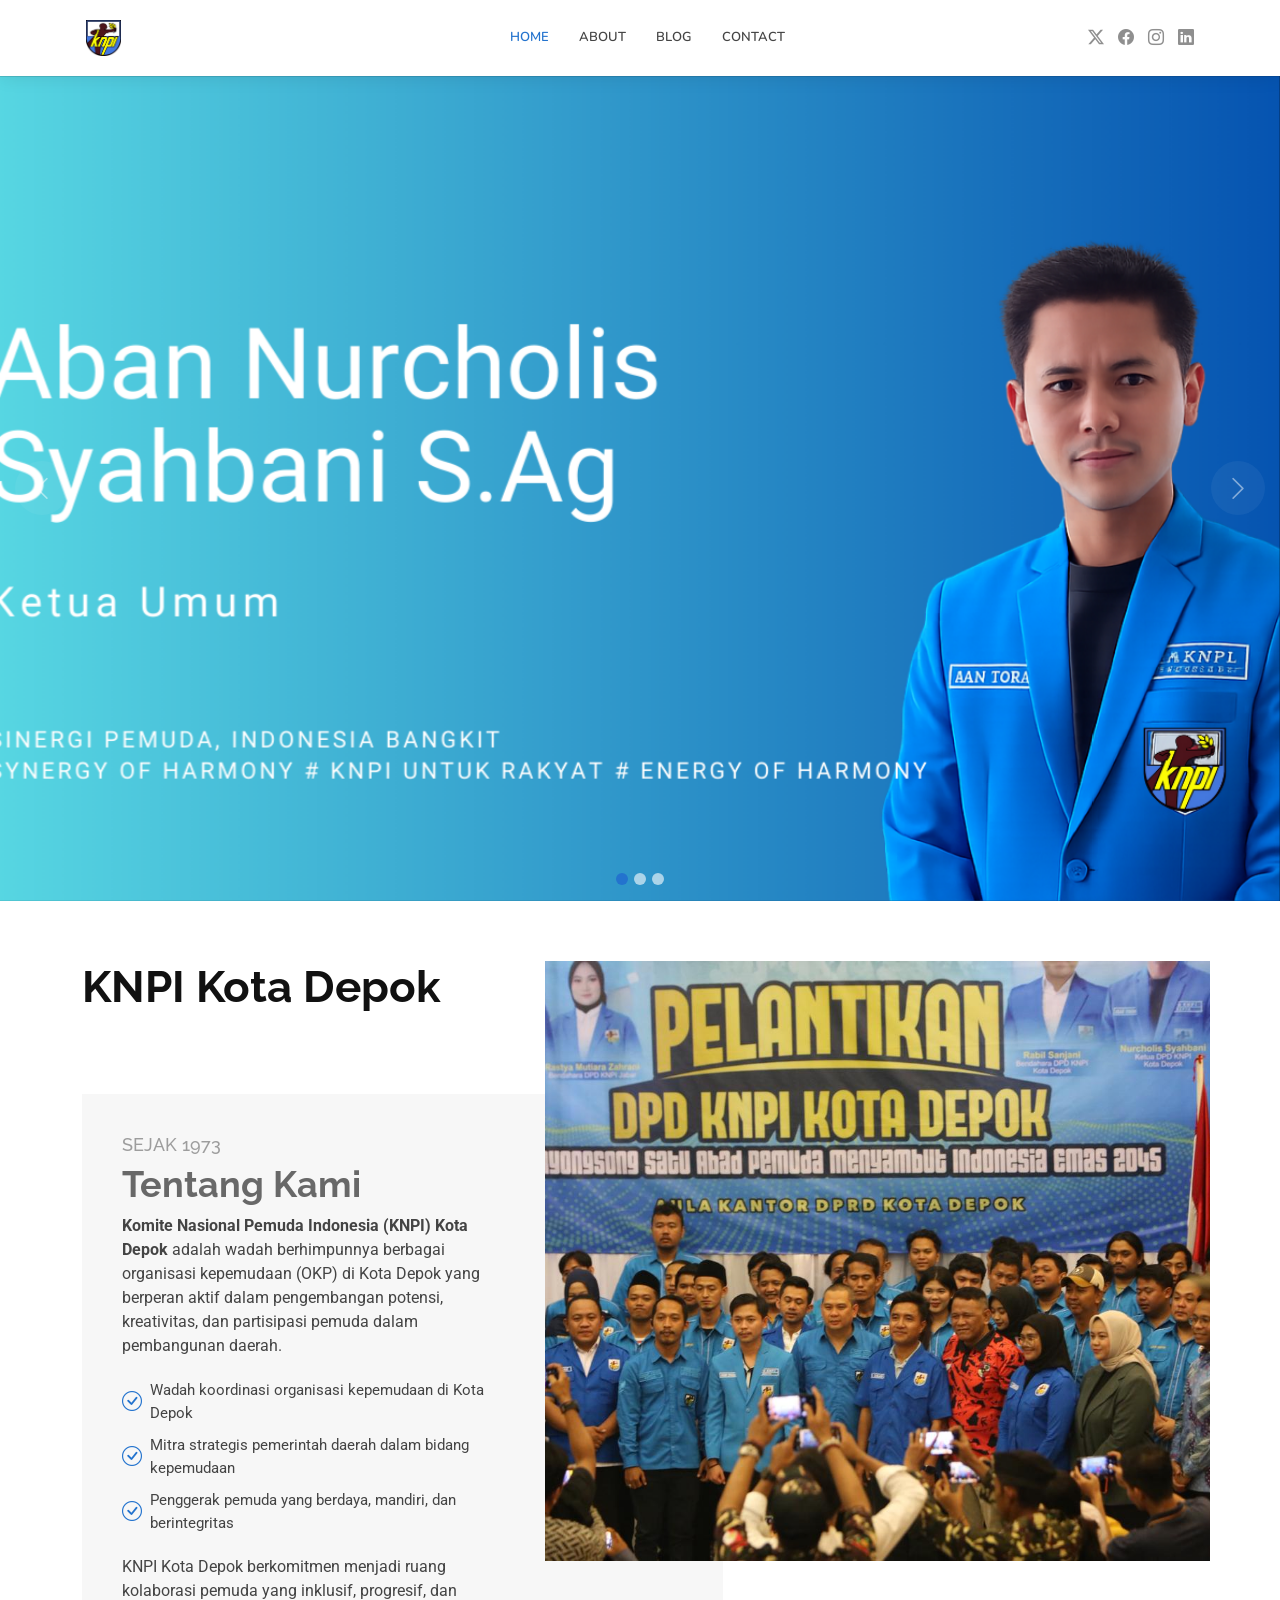
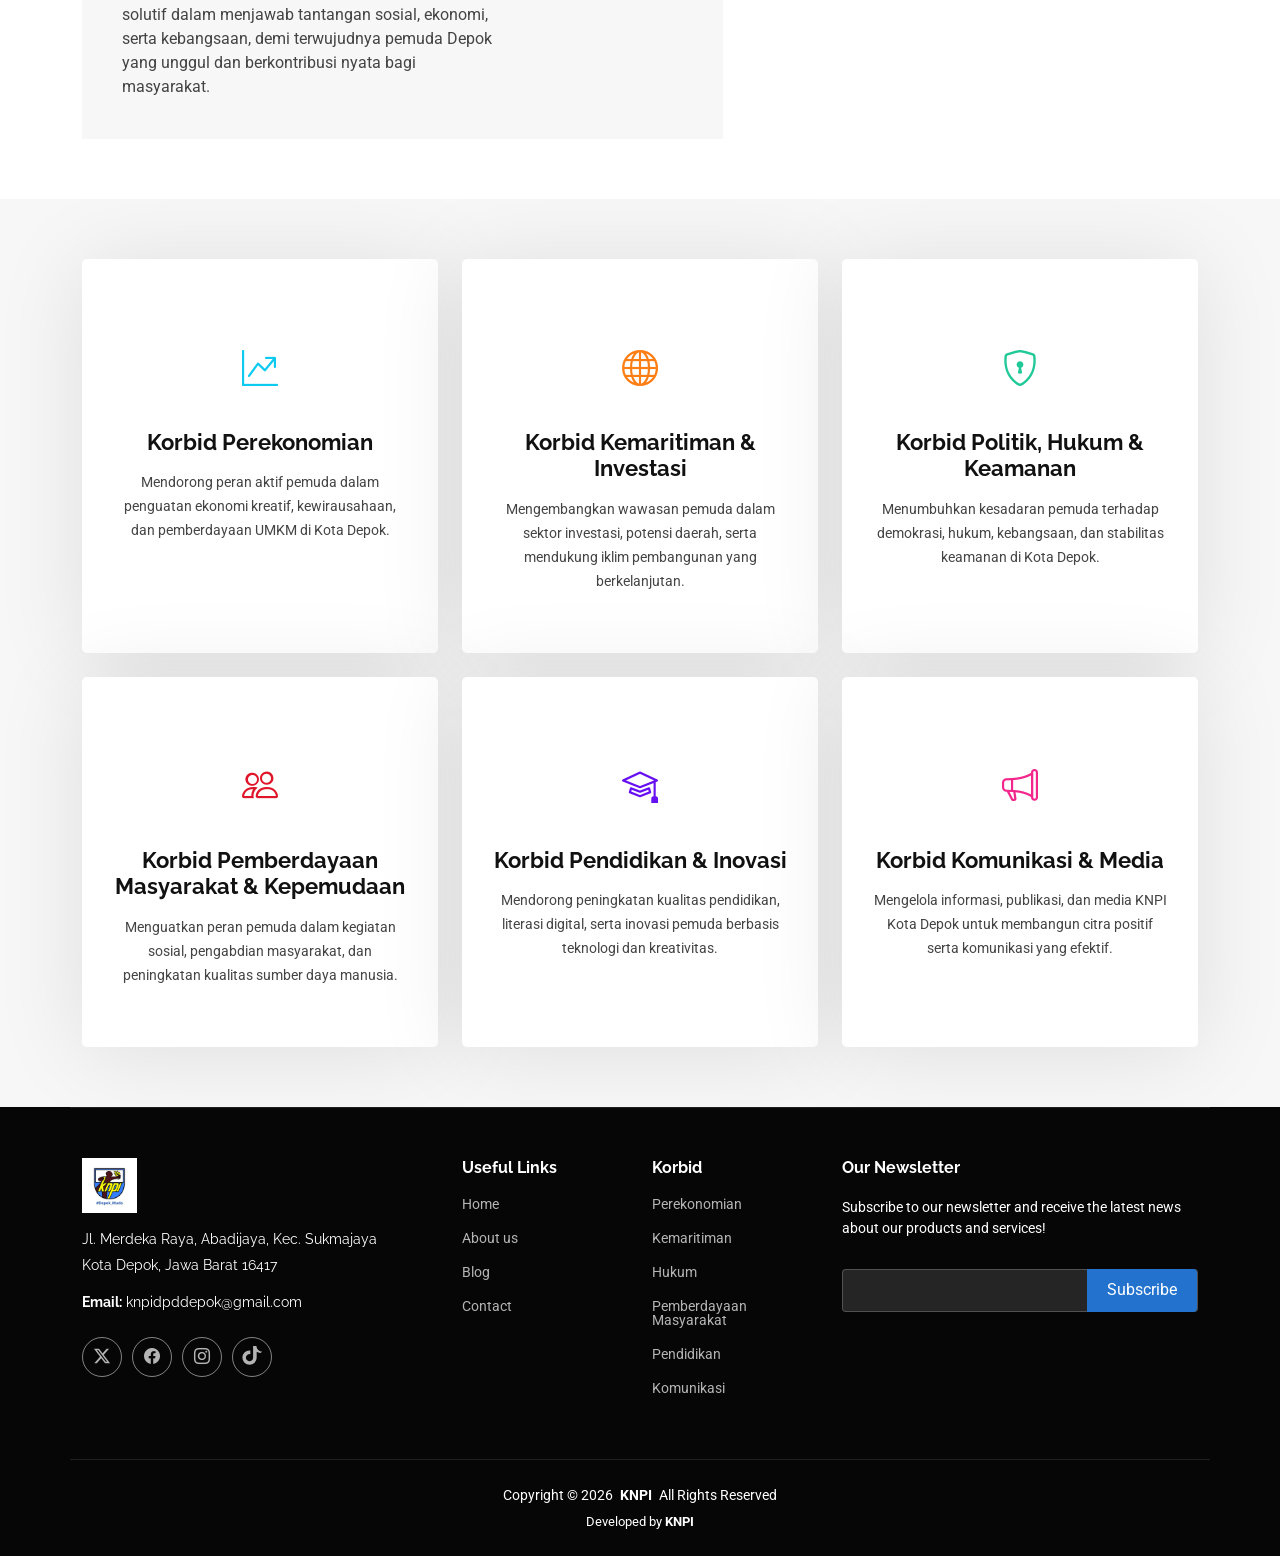
==== commit c5cb6405: "update" ====
--- a/index.html
+++ b/index.html
@@ -348,18 +348,24 @@
           <!-- <span class="sitename">KNPI</span> -->
           </a>
           <div class="footer-contact pt-3">
-            <p>A108 Adam Street</p>
-            <p>New York, NY 535022</p>
+            <p>Jl. Merdeka Raya, Abadijaya, Kec. Sukmajaya
+            <p>Kota Depok, Jawa Barat 16417</p>
+            </p>
             <p class="mt-3">
-              <strong>Phone:</strong> <span>+1 5589 55488 55</span>
+              <!-- <strong>Phone:</strong> <span>+1 5589 55488 55</span> -->
             </p>
-            <p><strong>Email:</strong> <span>info@example.com</span></p>
+            <p><strong>Email:</strong> <span> knpidpddepok@gmail.com</span></p>
           </div>
           <div class="social-links d-flex mt-4">
-            <a href=""><i class="bi bi-twitter-x"></i></a>
-            <a href=""><i class="bi bi-facebook"></i></a>
-            <a href=""><i class="bi bi-instagram"></i></a>
-            <a href=""><i class="bi bi-linkedin"></i></a>
+            <a href="#"><i class="bi bi-twitter-x"></i></a>
+            <a href="#"><i class="bi bi-facebook"></i></a>
+            <a href="https://www.instagram.com/knpikotadepok/"><i class="bi bi-instagram"></i></a>
+            <a href="https://www.tiktok.com/@knpidepok" target="_blank" class="tiktok-icon">
+              <svg xmlns="http://www.w3.org/2000/svg" width="22" height="22" fill="currentColor" viewBox="0 0 24 24">
+                <path
+                  d="M21 7.5a6.6 6.6 0 0 1-3.9-1.2v6.4a7.8 7.8 0 1 1-7.8-7.8c.3 0 .6 0 .9.1v3.9a3.9 3.9 0 1 0 3 3.8V0h3.6a6.6 6.6 0 0 0 6.4 6.4z" />
+              </svg>
+            </a>
           </div>
         </div>
 
@@ -377,11 +383,12 @@
         <div class="col-lg-2 col-md-3 footer-links">
           <h4>Korbid</h4>
           <ul>
-            <li><a href="#">Web Design</a></li>
-            <li><a href="#">Web Development</a></li>
-            <li><a href="#">Product Management</a></li>
-            <li><a href="#">Marketing</a></li>
-            <li><a href="#">Graphic Design</a></li>
+            <li><a href="#">Perekonomian</a></li>
+            <li><a href="#">Kemaritiman</a></li>
+            <li><a href="#">Hukum</a></li>
+            <li><a href="#">Pemberdayaan Masyarakat</a></li>
+            <li><a href="#">Pendidikan</a></li>
+            <li><a href="#">Komunikasi</a></li>
           </ul>
         </div>
 
@@ -407,19 +414,20 @@
 
     <div class="container copyright text-center mt-4">
       <p>
-        © <span>Copyright</span>
-        <strong class="px-1 sitename">Company</strong>
+        Copyright © <span id="year"></span>
+        <strong class="px-1 sitename">KNPI</strong>
         <span>All Rights Reserved</span>
       </p>
+
       <div class="credits">
-        <!-- All the links in the footer should remain intact. -->
-        <!-- You can delete the links only if you've purchased the pro version. -->
-        <!-- Licensing information: https://bootstrapmade.com/license/ -->
-        <!-- Purchase the pro version with working PHP/AJAX contact form: [buy-url] -->
-        Designed by <a href="https://bootstrapmade.com/">BootstrapMade</a> |
-        <a href="https://bootstrapmade.com/tools/">DevTools</a>
+        <!-- Designed by <a href="https://bootstrapmade.com/" target="_blank">BootstrapMade</a> | -->
+        Developed by <strong>KNPI</strong>
       </div>
     </div>
+    <script>
+      document.getElementById("year").textContent = new Date().getFullYear();
+    </script>
+
   </footer>
 
   <!-- Scroll Top -->
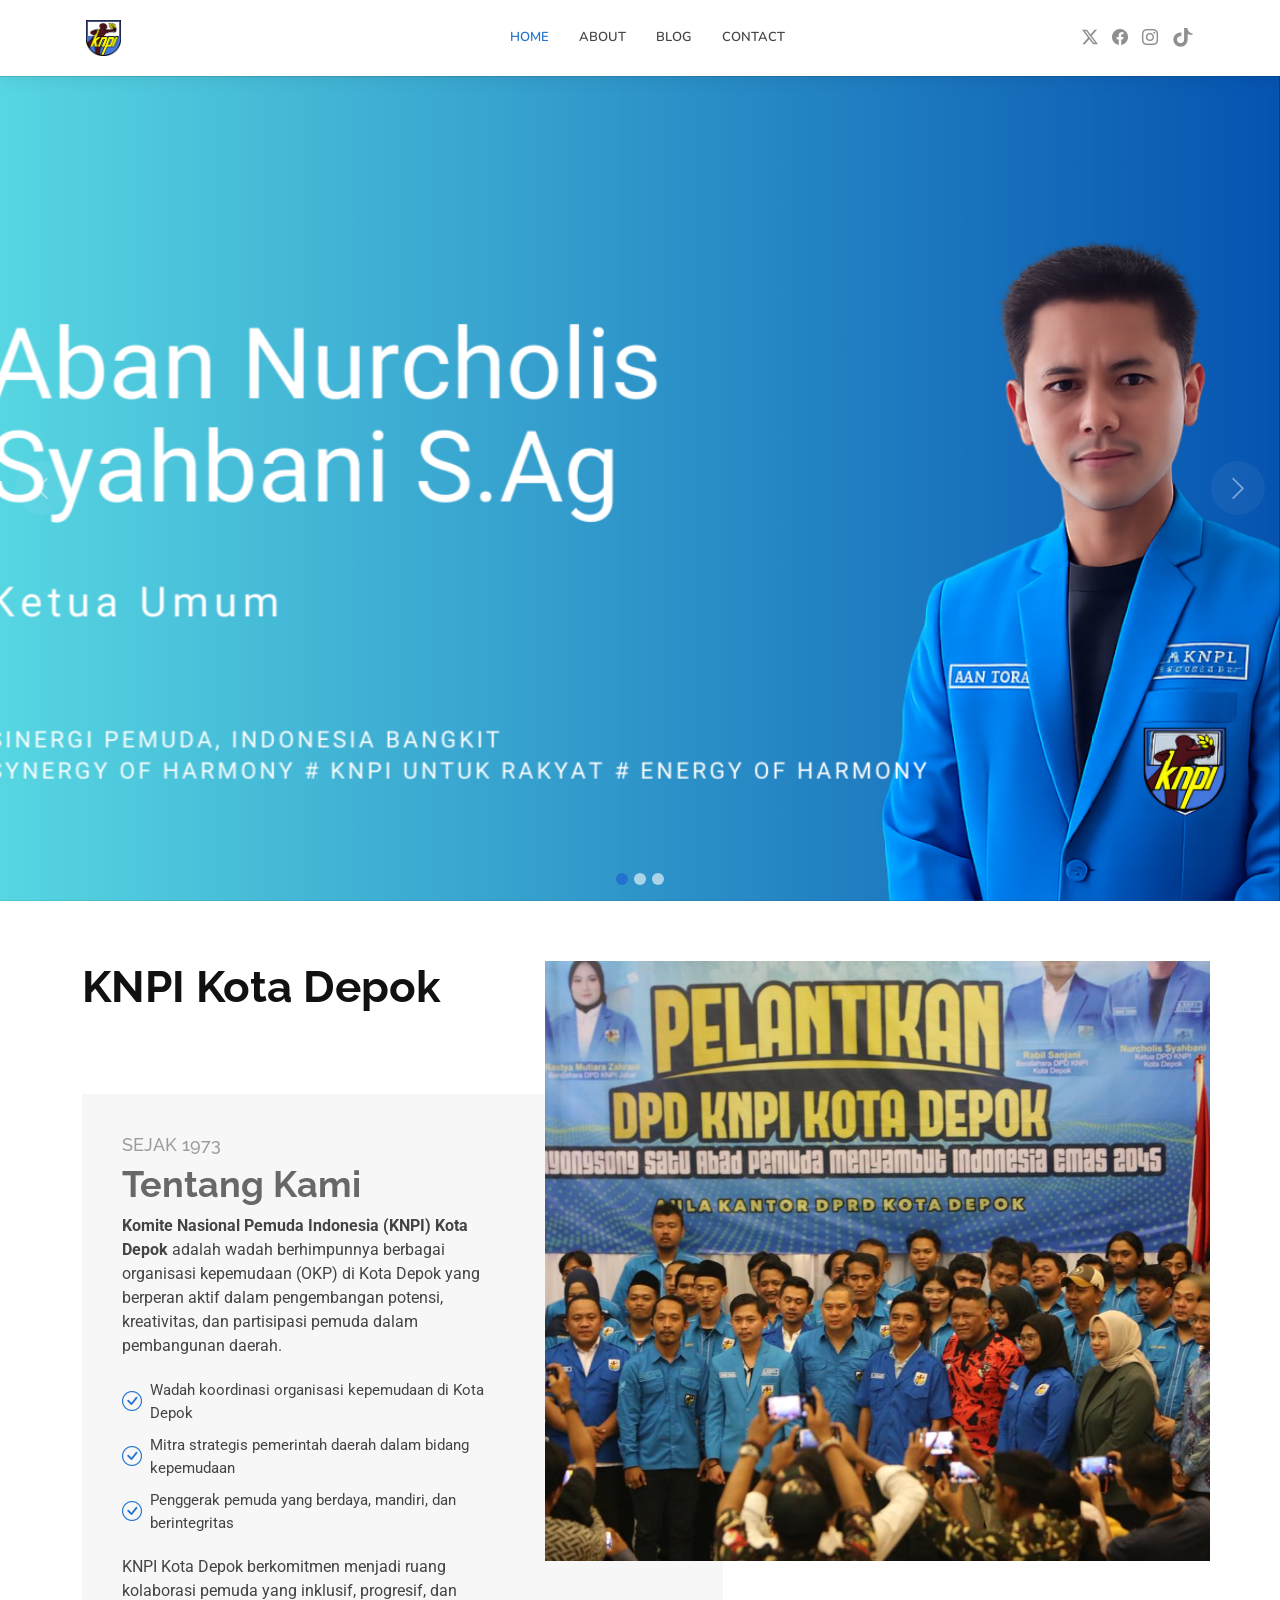
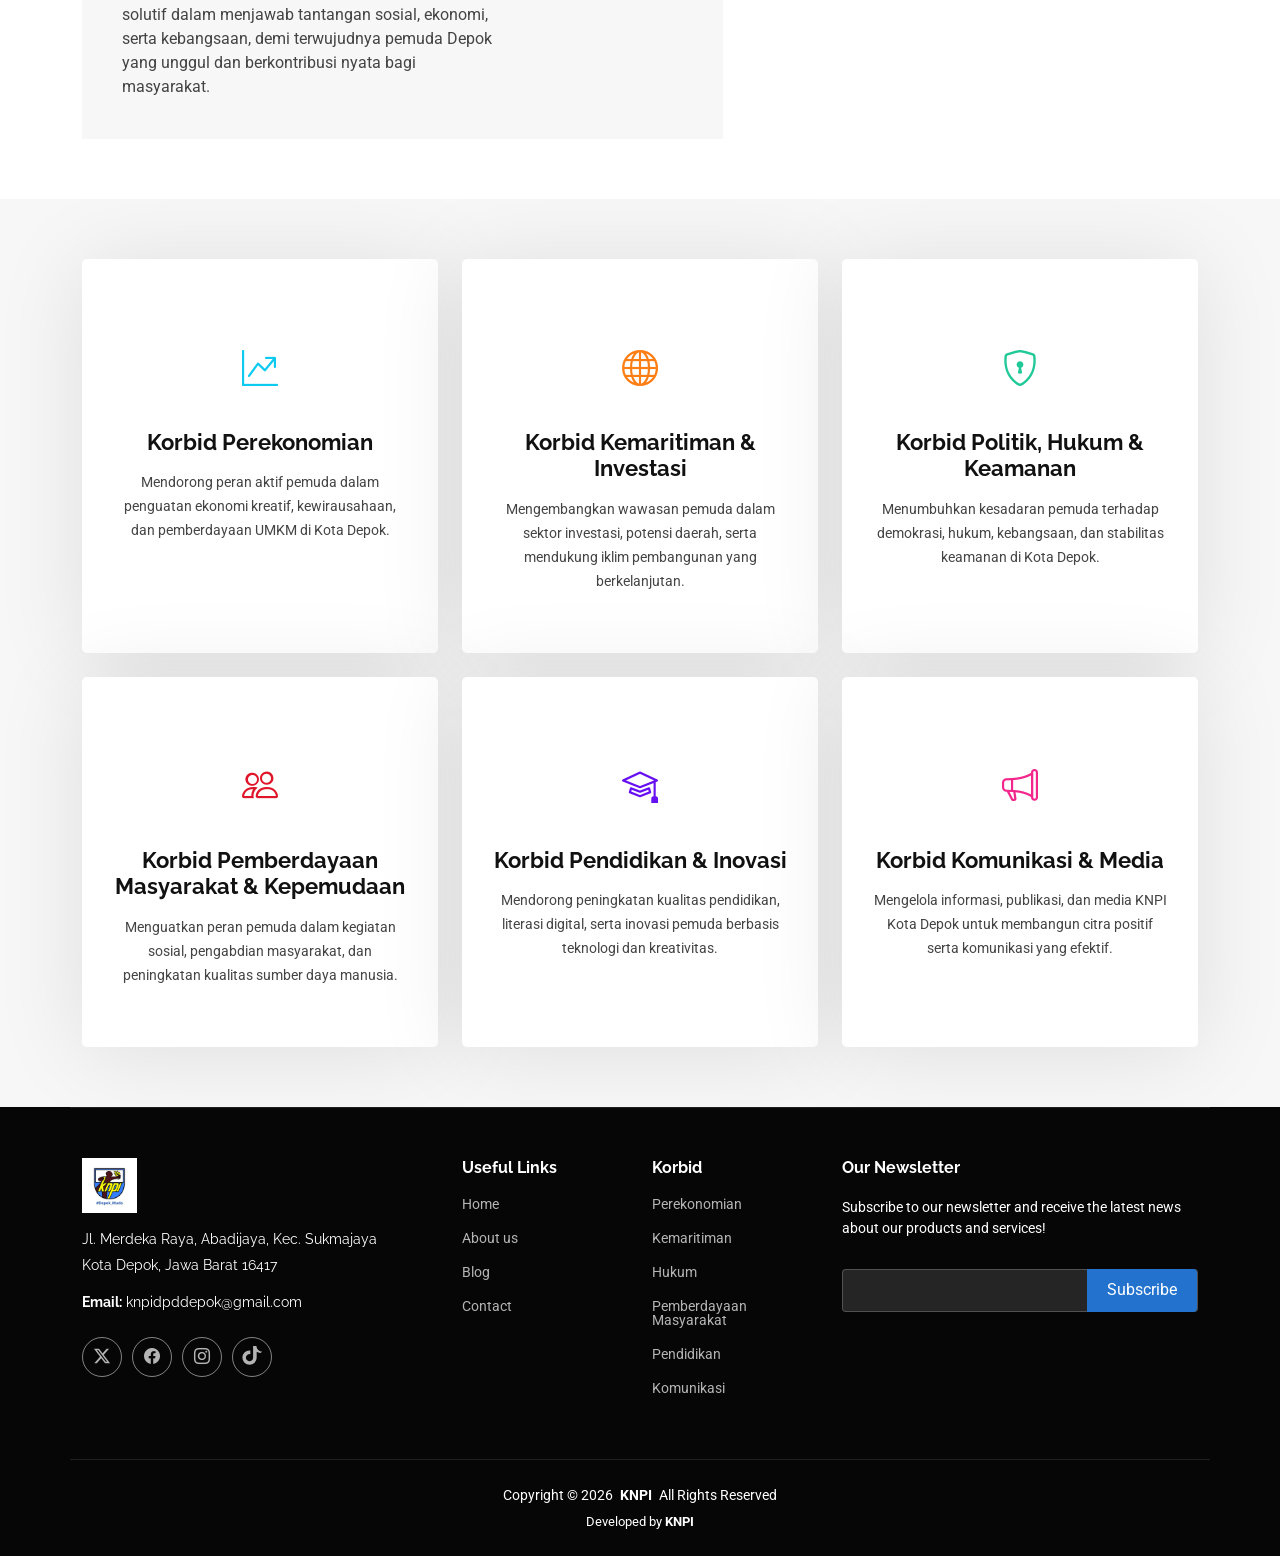
==== commit a92f3bb7: "update" ====
--- a/index.html
+++ b/index.html
@@ -118,8 +118,13 @@
       <div class="header-social-links">
         <a href="#" class="twitter"><i class="bi bi-twitter-x"></i></a>
         <a href="#" class="facebook"><i class="bi bi-facebook"></i></a>
-        <a href="#" class="instagram"><i class="bi bi-instagram"></i></a>
-        <a href="#" class="linkedin"><i class="bi bi-linkedin"></i></a>
+        <a href="https://www.instagram.com/knpikotadepok/"><i class="bi bi-instagram"></i></a>
+        <a href="https://www.tiktok.com/@knpidepok" target="_blank" class="tiktok-icon">
+          <svg xmlns="http://www.w3.org/2000/svg" width="22" height="22" fill="currentColor" viewBox="0 0 24 24">
+            <path
+              d="M21 7.5a6.6 6.6 0 0 1-3.9-1.2v6.4a7.8 7.8 0 1 1-7.8-7.8c.3 0 .6 0 .9.1v3.9a3.9 3.9 0 1 0 3 3.8V0h3.6a6.6 6.6 0 0 0 6.4 6.4z" />
+          </svg>
+        </a>
       </div>
 
     </div>
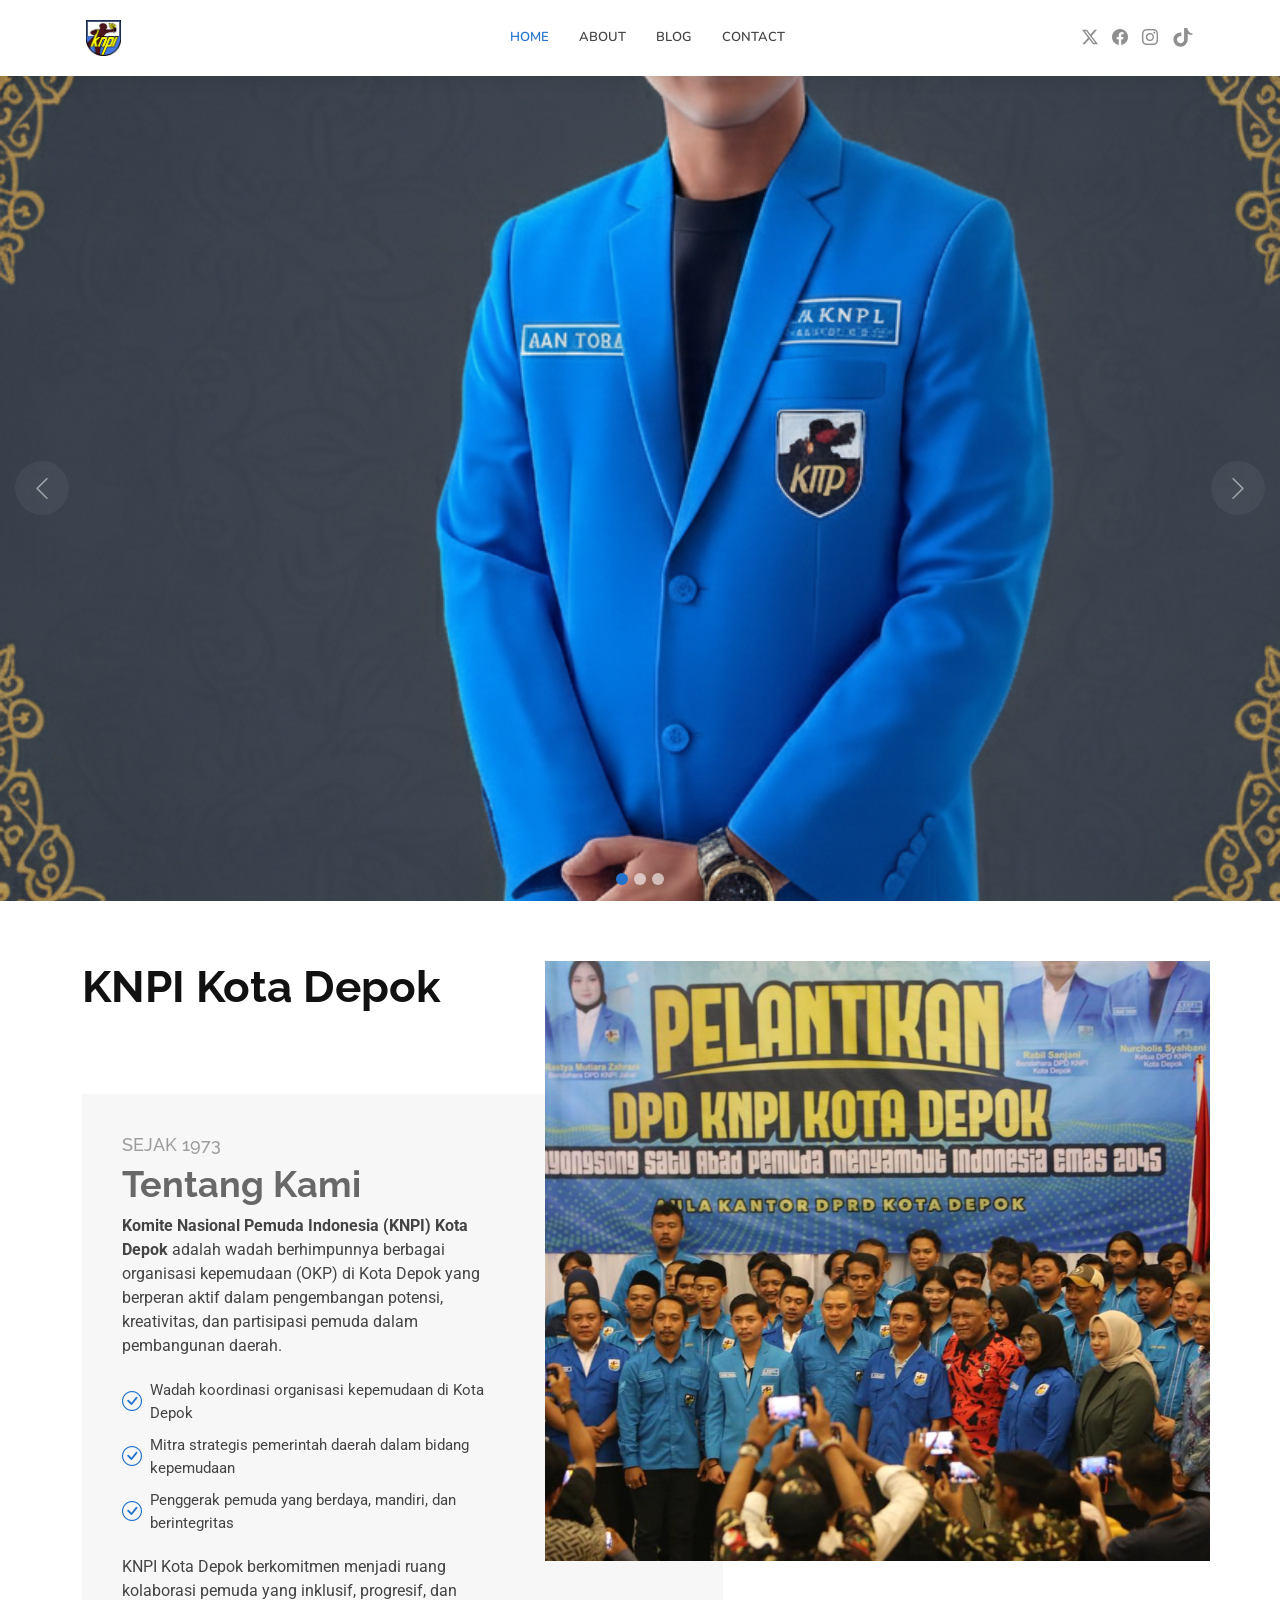
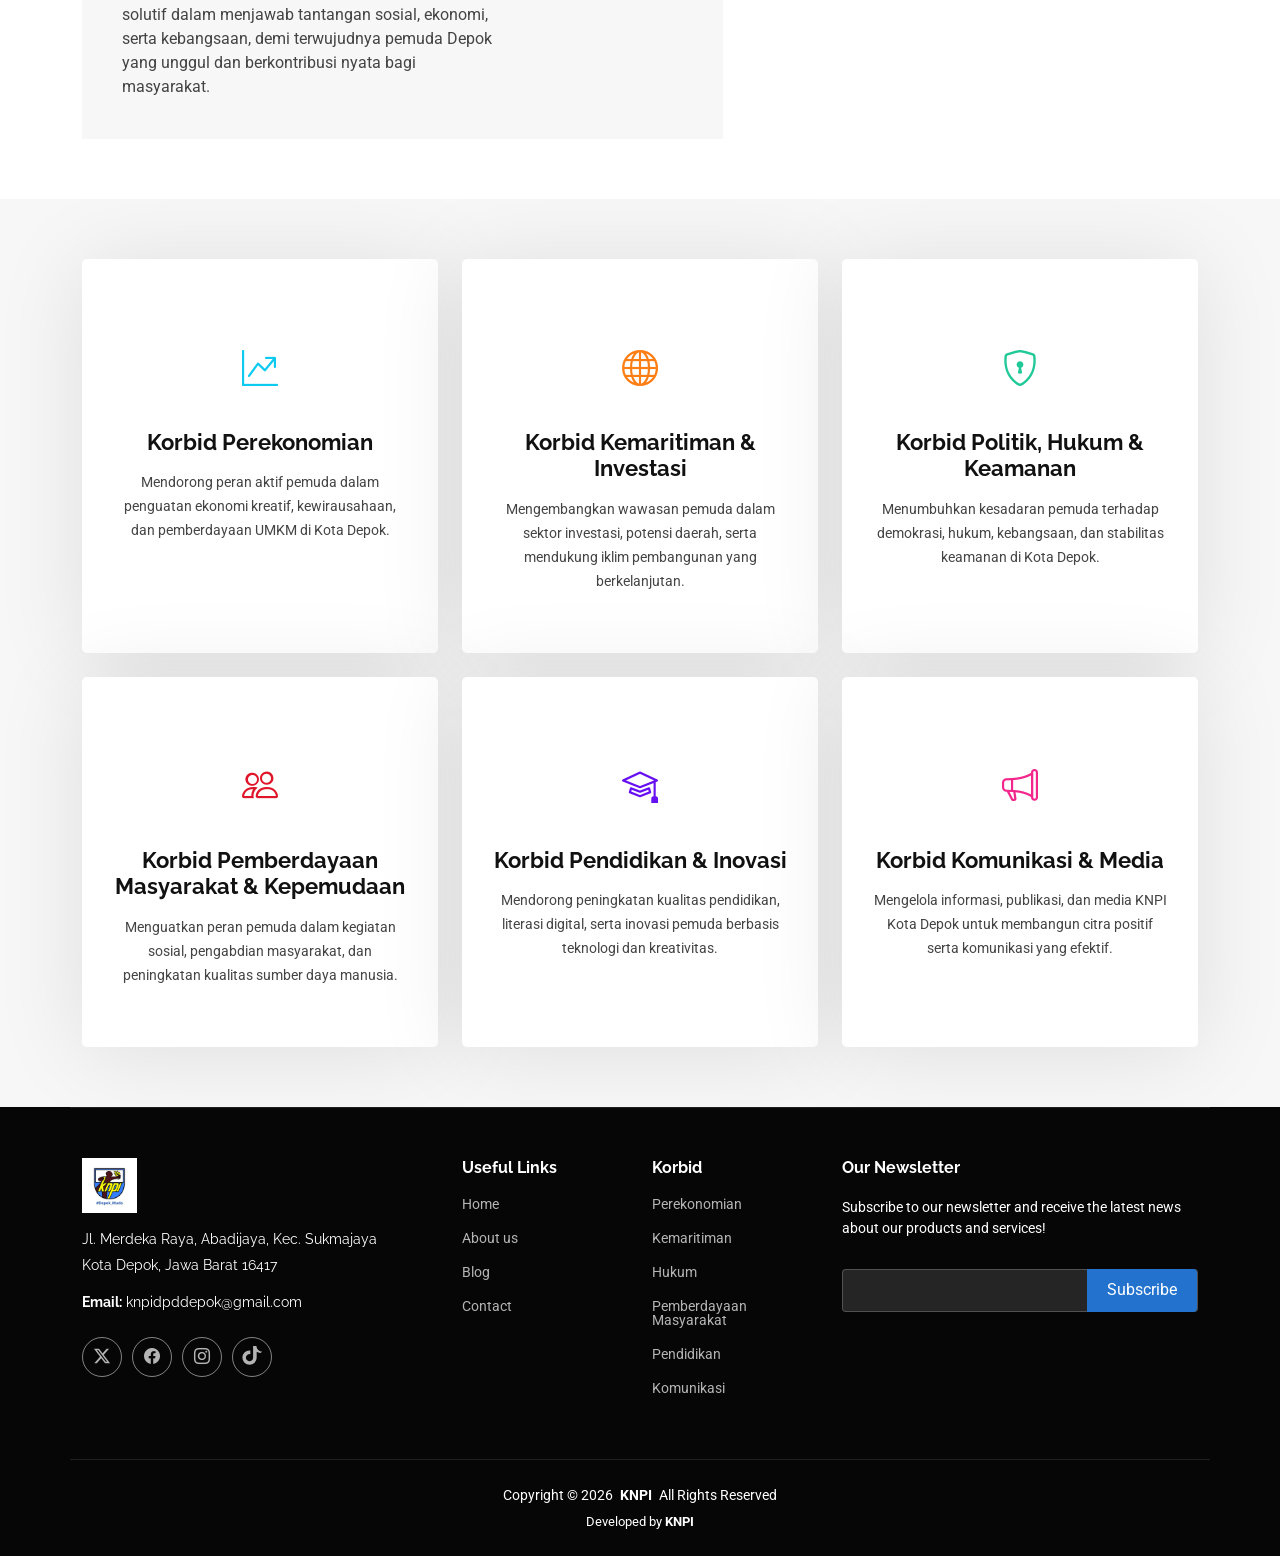
==== commit 9f2e8258: "update" ====
--- a/index.html
+++ b/index.html
@@ -136,18 +136,10 @@
     <section id="hero" class="hero section dark-background">
       <div id="hero-carousel" class="carousel slide carousel-fade" data-bs-ride="carousel" data-bs-interval="4000">
         <div class="carousel-item active">
-          <img src="assets/img/hero-carousel/bg4.jpg" alt="">
-          <!-- <div class="container">
-            <h2>We are professional</h2>
-            <p>
-              Lorem ipsum dolor sit amet, consectetur adipiscing elit, sed do
-              eiusmod tempor incididunt ut labore et dolore magna aliqua. Ut
-              enim ad minim veniam, quis nostrud exercitation ullamco laboris
-              nisi ut aliquip ex ea commodo consequat.
-            </p>
-            <a href="about.html" class="btn-get-started">Read More</a>
-          </div> -->
-        </div>
+          <img src="assets/img/hero-carousel/bg4.jpg" class="hero-bg desktop-bg" alt="">
+          <img src="assets/img/hero-carousel/bg6.png" class="hero-bg mobile-bg" alt="">
+        </div>
+
         <!-- End Carousel Item -->
 
         <div class="carousel-item">
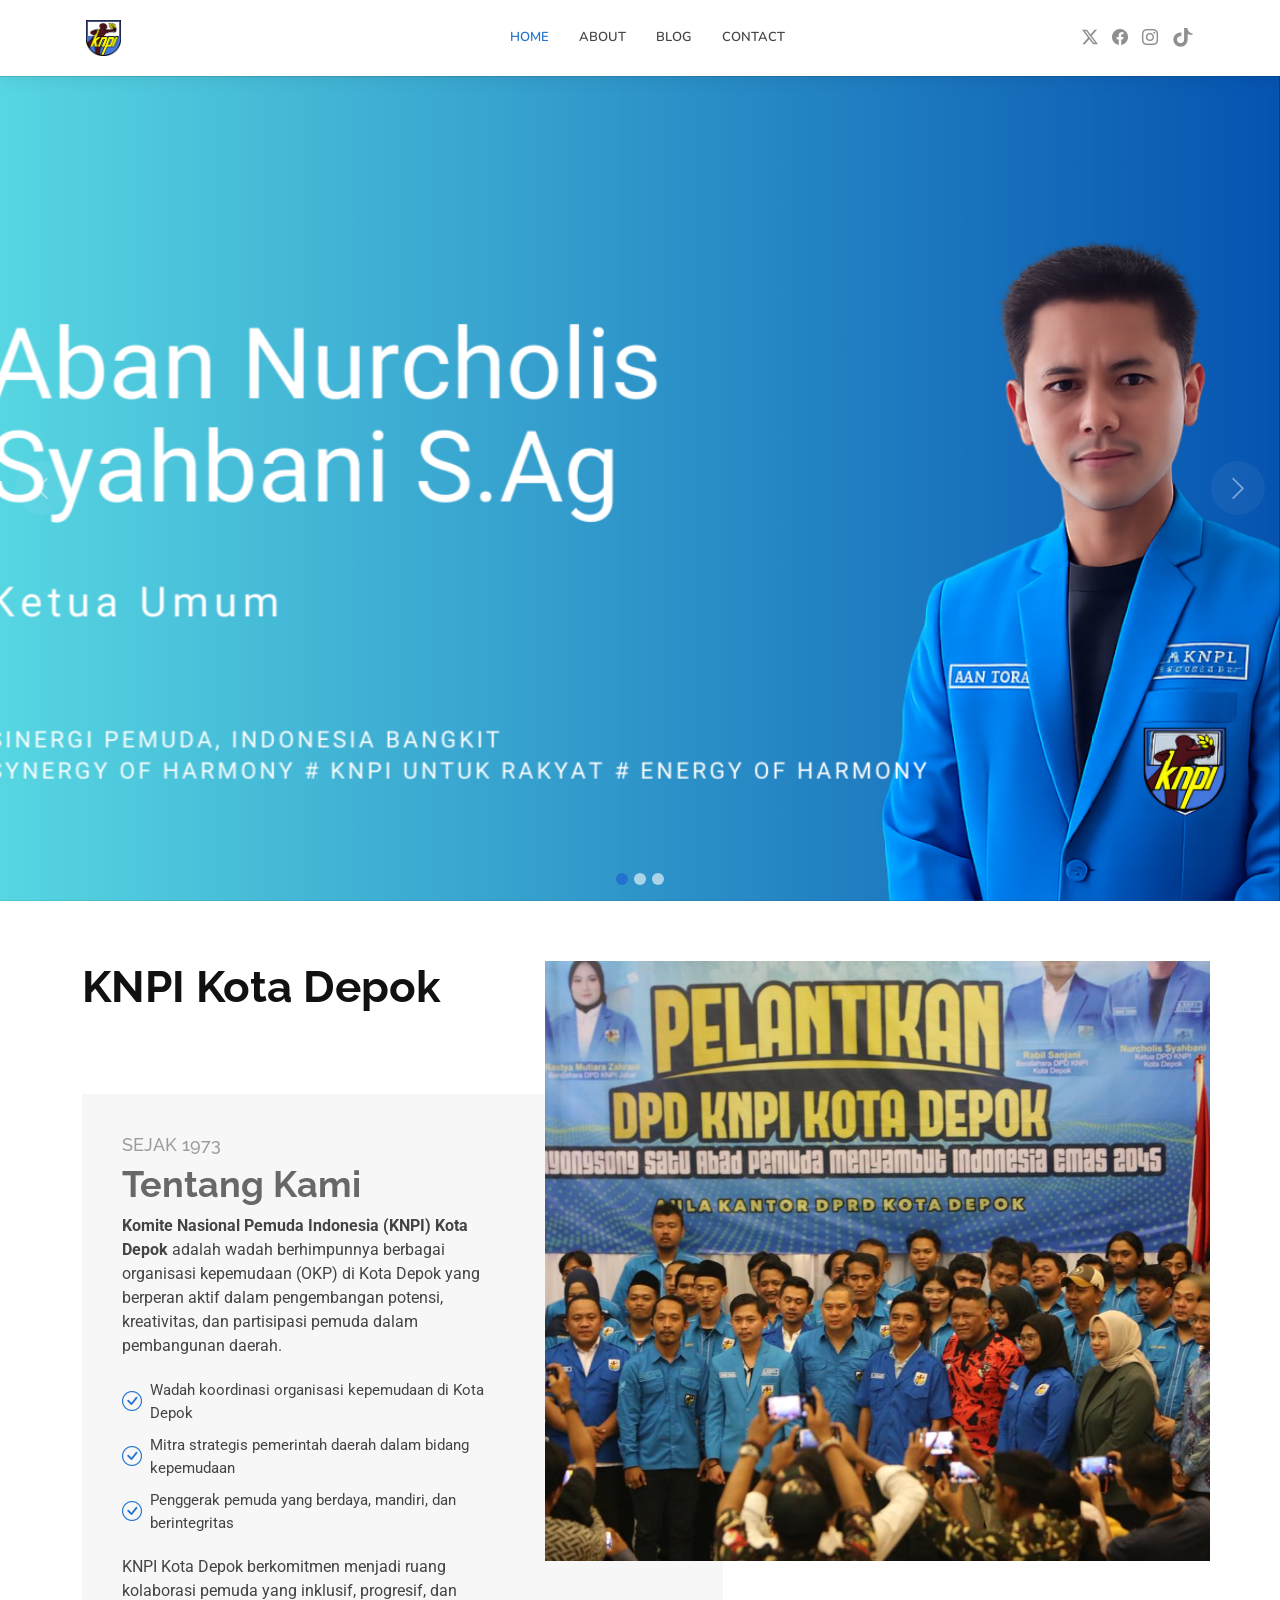
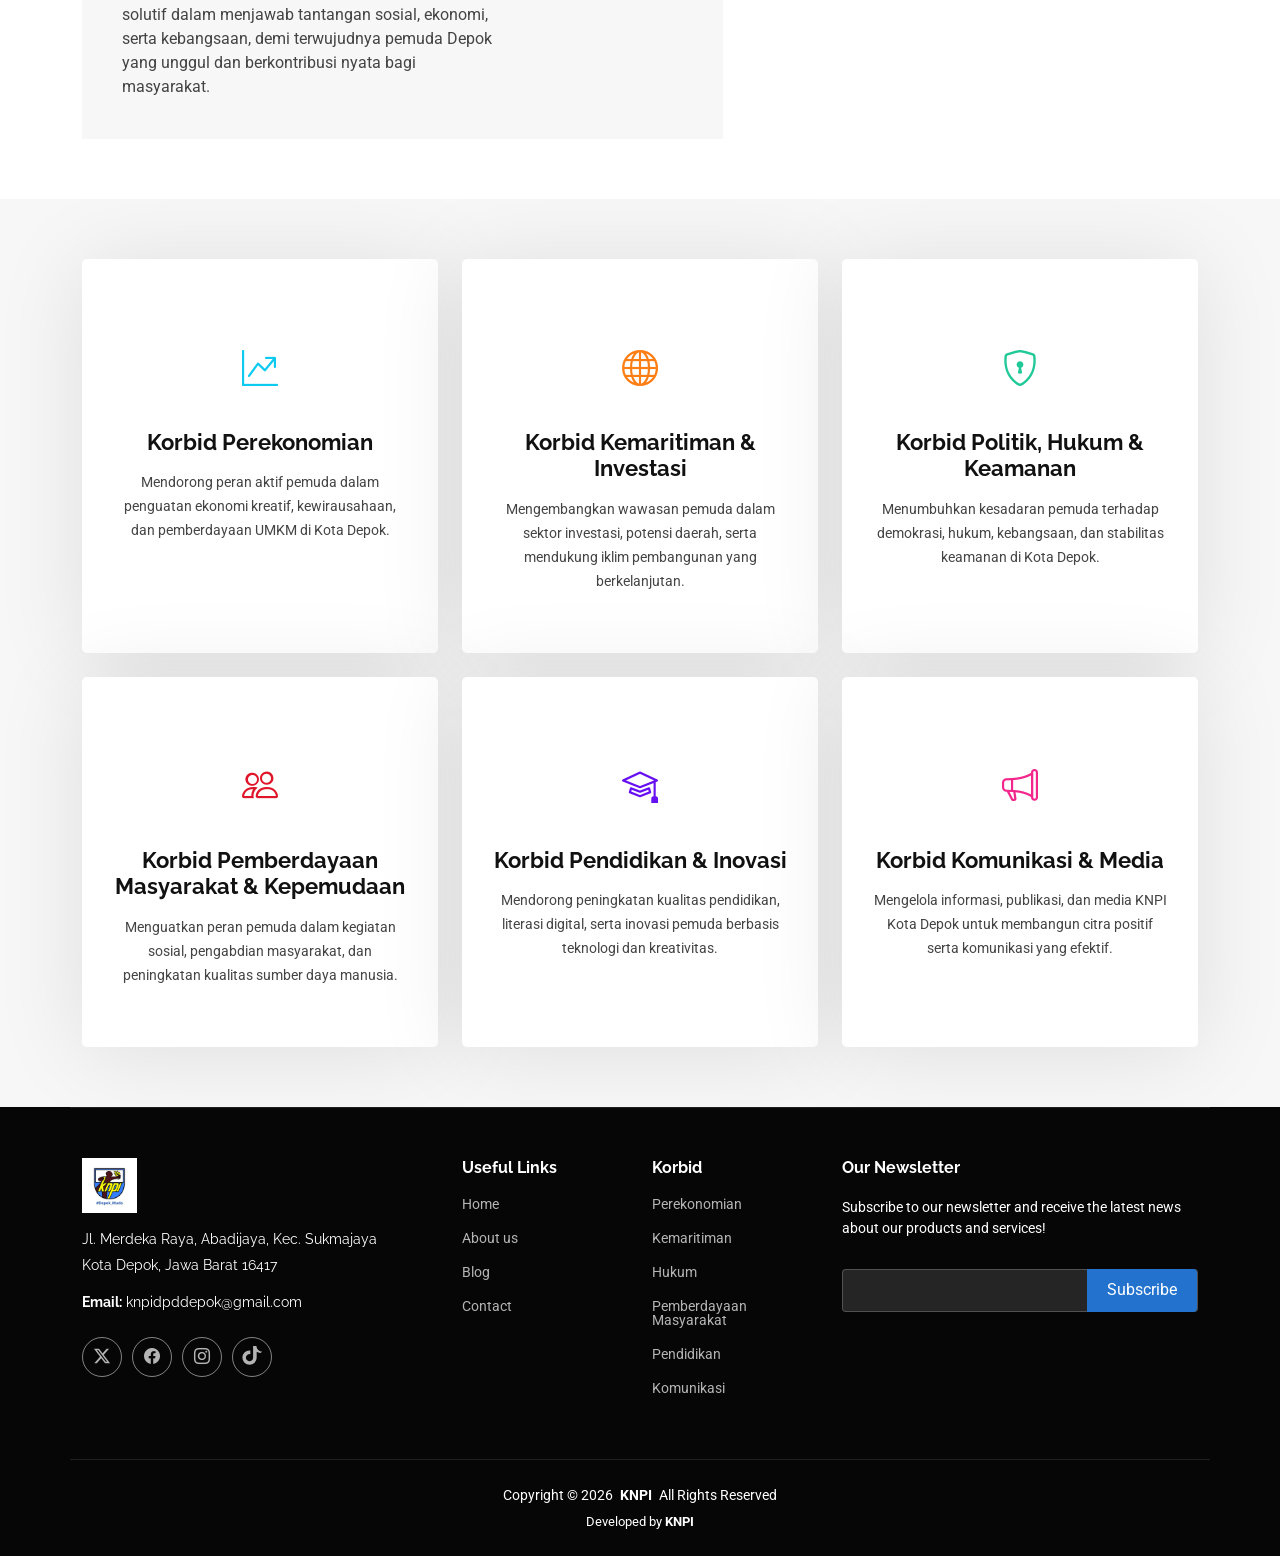
==== commit 19ea5721: "update" ====
--- a/index.html
+++ b/index.html
@@ -89,6 +89,10 @@
     .social-links {
       justify-content: center;
     }
+
+    .desktop-bg {
+      content: url("assets/img/hero-carousel/bg6.png");
+    }
   }
 </style>
 
@@ -136,14 +140,13 @@
     <section id="hero" class="hero section dark-background">
       <div id="hero-carousel" class="carousel slide carousel-fade" data-bs-ride="carousel" data-bs-interval="4000">
         <div class="carousel-item active">
-          <img src="assets/img/hero-carousel/bg4.jpg" class="hero-bg desktop-bg" alt="">
-          <img src="assets/img/hero-carousel/bg6.png" class="hero-bg mobile-bg" alt="">
+          <img src="assets/img/hero-carousel/bg4.jpg" class="desktop-bg" alt="">
         </div>
 
         <!-- End Carousel Item -->
 
         <div class="carousel-item">
-          <img src="assets/img/hero-carousel/bg4.jpg" alt="" />
+          <img src="assets/img/hero-carousel/bg4.jpg" class="desktop-bg" alt="" />
           <div class="container">
             <h2>Komite Nasional Pemuda Indonesia.</h2>
             <p>
